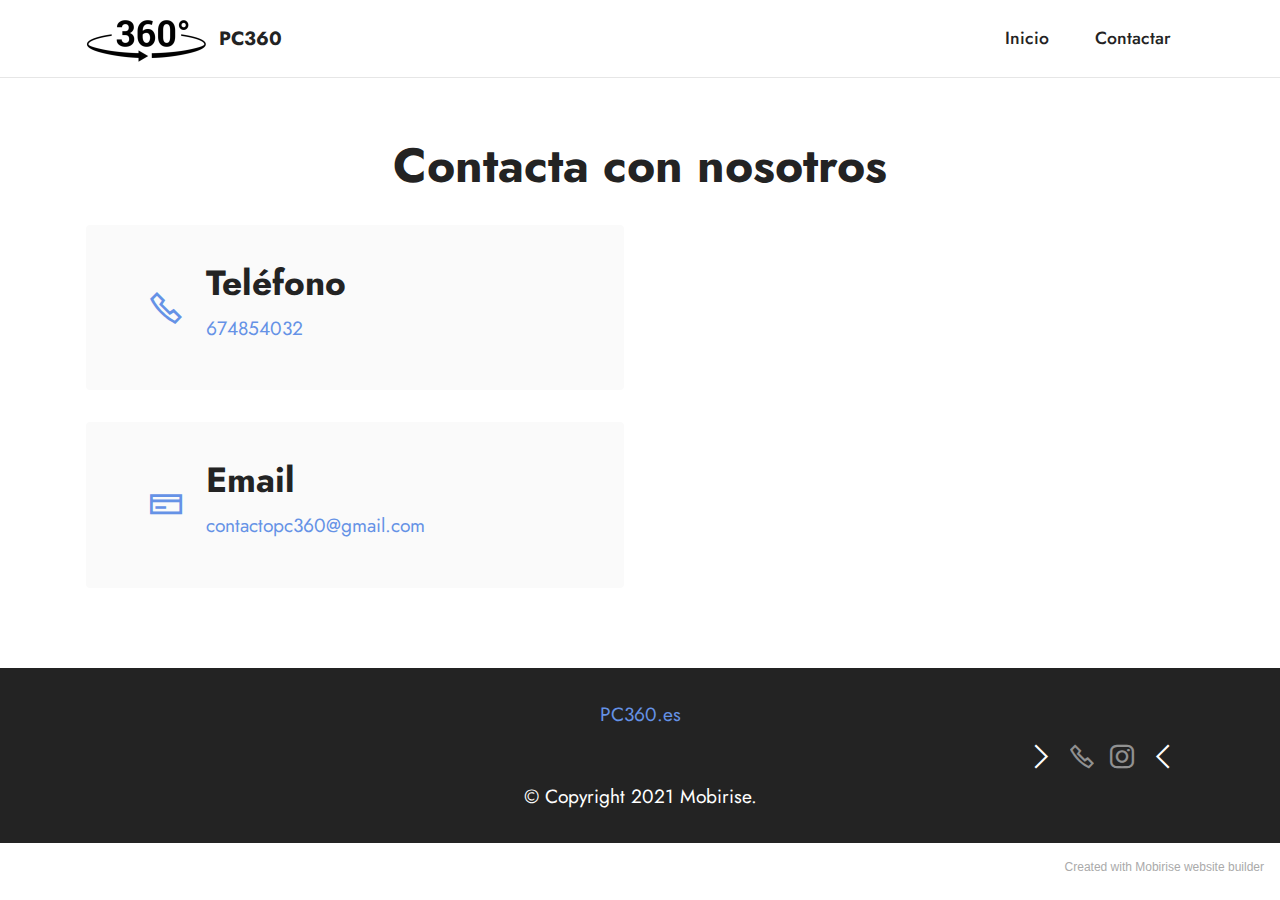
==== contactopc360.html @ 97d0d85e "Add files via upload" ====
<!DOCTYPE html>
<html  >
<head>
  <!-- Site made with Mobirise Website Builder v5.4.1, https://mobirise.com -->
  <meta charset="UTF-8">
  <meta http-equiv="X-UA-Compatible" content="IE=edge">
  <meta name="generator" content="Mobirise v5.4.1, mobirise.com">
  <meta name="viewport" content="width=device-width, initial-scale=1, minimum-scale=1">
  <link rel="shortcut icon" href="assets/images/unnamed-121x61.png" type="image/x-icon">
  <meta name="description" content="">
  
  
  <title>contacto</title>
  <link rel="stylesheet" href="assets/web/assets/mobirise-icons2/mobirise2.css">
  <link rel="stylesheet" href="assets/bootstrap/css/bootstrap.min.css">
  <link rel="stylesheet" href="assets/bootstrap/css/bootstrap-grid.min.css">
  <link rel="stylesheet" href="assets/bootstrap/css/bootstrap-reboot.min.css">
  <link rel="stylesheet" href="assets/dropdown/css/style.css">
  <link rel="stylesheet" href="assets/socicon/css/styles.css">
  <link rel="stylesheet" href="assets/theme/css/style.css">
  <link rel="preload" href="https://fonts.googleapis.com/css?family=Jost:100,200,300,400,500,600,700,800,900,100i,200i,300i,400i,500i,600i,700i,800i,900i&display=swap" as="style" onload="this.onload=null;this.rel='stylesheet'">
  <noscript><link rel="stylesheet" href="https://fonts.googleapis.com/css?family=Jost:100,200,300,400,500,600,700,800,900,100i,200i,300i,400i,500i,600i,700i,800i,900i&display=swap"></noscript>
  <link rel="preload" as="style" href="assets/mobirise/css/mbr-additional.css"><link rel="stylesheet" href="assets/mobirise/css/mbr-additional.css" type="text/css">
  
  
  
  
</head>
<body>
  
  <section data-bs-version="5.1" class="menu cid-s48OLK6784" once="menu" id="menu1-k">
    
    <nav class="navbar navbar-dropdown navbar-fixed-top navbar-expand-lg">
        <div class="container">
            <div class="navbar-brand">
                <span class="navbar-logo">
                    <a href="index.html">
                        <img src="assets/images/unnamed-121x61.png" alt="Mobirise" style="height: 3.8rem;">
                    </a>
                </span>
                <span class="navbar-caption-wrap"><a class="navbar-caption text-black text-primary display-7" href="index.html">PC360</a></span>
            </div>
            <button class="navbar-toggler" type="button" data-toggle="collapse" data-bs-toggle="collapse" data-target="#navbarSupportedContent" data-bs-target="#navbarSupportedContent" aria-controls="navbarNavAltMarkup" aria-expanded="false" aria-label="Toggle navigation">
                <div class="hamburger">
                    <span></span>
                    <span></span>
                    <span></span>
                    <span></span>
                </div>
            </button>
            <div class="collapse navbar-collapse" id="navbarSupportedContent">
                <ul class="navbar-nav nav-dropdown nav-right" data-app-modern-menu="true"><li class="nav-item"><a class="nav-link link text-black text-primary display-4" href="index.html">Inicio</a></li>
                    <li class="nav-item"><a class="nav-link link text-black text-primary display-4" href="page1.html">Contactar</a></li></ul>
                
                
            </div>
        </div>
    </nav>

</section>

<section data-bs-version="5.1" class="contacts3 map1 cid-sFvwTzHaYf" id="contacts3-t">

    
    
    <div class="container">
        <div class="mbr-section-head">
            <h3 class="mbr-section-title mbr-fonts-style align-center mb-0 display-2">
                <strong>Contacta con nosotros</strong></h3>
            <h4 class="mbr-section-subtitle mbr-fonts-style align-center mb-0 mt-2 display-5"></h4>
        </div>
        <div class="row justify-content-center mt-4">
            <div class="card col-12 col-md-6">
                <div class="card-wrapper">
                    <div class="image-wrapper">
                        <span class="mbr-iconfont mobi-mbri-phone mobi-mbri"></span>
                    </div>
                    <div class="text-wrapper">
                        <h6 class="card-title mbr-fonts-style mb-1 display-5"><strong>Teléfono&nbsp;</strong></h6>
                        <p class="mbr-text mbr-fonts-style display-7"><a href="https://wa.me/674854032" class="text-primary">674854032</a><br></p>
                    </div>
                </div>
                <div class="card-wrapper">
                    <div class="image-wrapper">
                        <span class="mbr-iconfont mobi-mbri-credit-card mobi-mbri"></span>
                    </div>
                    <div class="text-wrapper">
                        <h6 class="card-title mbr-fonts-style mb-1 display-5">
                            <strong>Email</strong>
                        </h6>
                        <p class="mbr-text mbr-fonts-style display-7"><a href="mailto:contactopc360@gmail.com" class="text-primary">contactopc360@gmail.com</a></p>
                    </div>
                </div>
            </div>
            <div class="map-wrapper col-12 col-md-6">
                <div class="google-map"><iframe frameborder="0" style="border:0" src="https://www.google.com/maps/embed/v1/place?key=AIzaSyDk89J4FSunMF33ruMVWJaJht_Ro0kvoXs&amp;q=San Lorenzo de El Escorial" allowfullscreen=""></iframe></div>
            </div>
        </div>
    </div>
</section>

<section data-bs-version="5.1" class="footer3 cid-s48P1Icc8J" once="footers" id="footer3-l">

    

    

    <div class="container">
        <div class="media-container-row align-center mbr-white">
            <div class="row row-links">
                <ul class="foot-menu">
                    
                    
                    
                    
                    
                <li class="foot-menu-item mbr-fonts-style display-7"></li><li class="foot-menu-item mbr-fonts-style display-7"><a href="https://pc360.es" class="text-primary">PC360.es</a></li><li class="foot-menu-item mbr-fonts-style display-7"></li></ul>
            </div>
            <div class="row social-row">
                <div class="social-list align-right pb-2">
                    
                    
                    
                    
                    
                    
                <div class="soc-item">
                        
                            <span class="mbr-iconfont mbr-iconfont-social mobi-mbri-arrow-next mobi-mbri"></span>
                        
                    </div><div class="soc-item">
                        <a href="https://api.whatsapp.com/send/?phone=34674854032&text&app_absent=0" target="_blank">
                            <span class="mbr-iconfont mbr-iconfont-social mobi-mbri-phone mobi-mbri"></span>
                        </a>
                    </div><div class="soc-item">
                        <a href="https://instagram.com/pc360.es" target="_blank">
                            <span class="mbr-iconfont mbr-iconfont-social socicon-instagram socicon"></span>
                        </a>
                    </div><div class="soc-item">
                        
                            <span class="mbr-iconfont mbr-iconfont-social mobi-mbri-arrow-prev mobi-mbri"></span>
                        
                    </div></div>
            </div>
            <div class="row row-copirayt">
                <p class="mbr-text mb-0 mbr-fonts-style mbr-white align-center display-7">
                    © Copyright 2021 Mobirise.</p>
            </div>
        </div>
    </div>
</section><section style="background-color: #fff; font-family: -apple-system, BlinkMacSystemFont, 'Segoe UI', 'Roboto', 'Helvetica Neue', Arial, sans-serif; color:#aaa; font-size:12px; padding: 0; align-items: center; display: flex;"><a href="https://mobirise.site/p" style="flex: 1 1; height: 3rem; padding-left: 1rem;"></a><p style="flex: 0 0 auto; margin:0; padding-right:1rem;"><a href="https://mobirise.site/i" style="color:#aaa;">Created with Mobirise</a> website builder</p></section><script src="assets/bootstrap/js/bootstrap.bundle.min.js"></script>  <script src="assets/smoothscroll/smooth-scroll.js"></script>  <script src="assets/ytplayer/index.js"></script>  <script src="assets/dropdown/js/navbar-dropdown.js"></script>  <script src="assets/theme/js/script.js"></script>  
  
  
</body>
</html>
---- assets/web/assets/mobirise-icons2/mobirise2.css ----
@font-face {
  font-family: 'Moririse2';
  font-display: swap;
  src:  url('mobirise2.eot?f2bix4');
  src:  url('mobirise2.eot?f2bix4#iefix') format('embedded-opentype'),
    url('mobirise2.ttf?f2bix4') format('truetype'),
    url('mobirise2.woff?f2bix4') format('woff'),
    url('mobirise2.svg?f2bix4#mobirise2') format('svg');
  font-weight: normal;
  font-style: normal;
}

[class^="mobi-"], [class*=" mobi-"] {
  /* use !important to prevent issues with browser extensions that change fonts */
  font-family: 'Moririse2' !important;
  speak: none;
  font-style: normal;
  font-weight: normal;
  font-variant: normal;
  text-transform: none;
  line-height: 1;

  /* Better Font Rendering =========== */
  -webkit-font-smoothing: antialiased;
  -moz-osx-font-smoothing: grayscale;
}

.mobi-mbri-add-submenu:before {
  content: "\e900";
}
.mobi-mbri-alert:before {
  content: "\e901";
}
.mobi-mbri-align-center:before {
  content: "\e902";
}
.mobi-mbri-align-justify:before {
  content: "\e903";
}
.mobi-mbri-align-left:before {
  content: "\e904";
}
.mobi-mbri-align-right:before {
  content: "\e905";
}
.mobi-mbri-android:before {
  content: "\e906";
}
.mobi-mbri-apple:before {
  content: "\e907";
}
.mobi-mbri-arrow-down:before {
  content: "\e908";
}
.mobi-mbri-arrow-next:before {
  content: "\e909";
}
.mobi-mbri-arrow-prev:before {
  content: "\e90a";
}
.mobi-mbri-arrow-up:before {
  content: "\e90b";
}
.mobi-mbri-bold:before {
  content: "\e90c";
}
.mobi-mbri-bookmark:before {
  content: "\e90d";
}
.mobi-mbri-bootstrap:before {
  content: "\e90e";
}
.mobi-mbri-briefcase:before {
  content: "\e90f";
}
.mobi-mbri-browse:before {
  content: "\e910";
}
.mobi-mbri-bulleted-list:before {
  content: "\e911";
}
.mobi-mbri-calendar:before {
  content: "\e912";
}
.mobi-mbri-camera:before {
  content: "\e913";
}
.mobi-mbri-cart-add:before {
  content: "\e914";
}
.mobi-mbri-cart-full:before {
  content: "\e915";
}
.mobi-mbri-cash:before {
  content: "\e916";
}
.mobi-mbri-change-style:before {
  content: "\e917";
}
.mobi-mbri-chat:before {
  content: "\e918";
}
.mobi-mbri-clock:before {
  content: "\e919";
}
.mobi-mbri-close:before {
  content: "\e91a";
}
.mobi-mbri-cloud:before {
  content: "\e91b";
}
.mobi-mbri-code:before {
  content: "\e91c";
}
.mobi-mbri-contact-form:before {
  content: "\e91d";
}
.mobi-mbri-credit-card:before {
  content: "\e91e";
}
.mobi-mbri-cursor-click:before {
  content: "\e91f";
}
.mobi-mbri-cust-feedback:before {
  content: "\e920";
}
.mobi-mbri-database:before {
  content: "\e921";
}
.mobi-mbri-delivery:before {
  content: "\e922";
}
.mobi-mbri-desktop:before {
  content: "\e923";
}
.mobi-mbri-devices:before {
  content: "\e924";
}
.mobi-mbri-down:before {
  content: "\e925";
}
.mobi-mbri-download-2:before {
  content: "\e926";
}
.mobi-mbri-download:before {
  content: "\e927";
}
.mobi-mbri-drag-n-drop-2:before {
  content: "\e928";
}
.mobi-mbri-drag-n-drop:before {
  content: "\e929";
}
.mobi-mbri-edit-2:before {
  content: "\e92a";
}
.mobi-mbri-edit:before {
  content: "\e92b";
}
.mobi-mbri-error:before {
  content: "\e92c";
}
.mobi-mbri-extension:before {
  content: "\e92d";
}
.mobi-mbri-features:before {
  content: "\e92e";
}
.mobi-mbri-file:before {
  content: "\e92f";
}
.mobi-mbri-flag:before {
  content: "\e930";
}
.mobi-mbri-folder:before {
  content: "\e931";
}
.mobi-mbri-gift:before {
  content: "\e932";
}
.mobi-mbri-github:before {
  content: "\e933";
}
.mobi-mbri-globe-2:before {
  content: "\e934";
}
.mobi-mbri-globe:before {
  content: "\e935";
}
.mobi-mbri-growing-chart:before {
  content: "\e936";
}
.mobi-mbri-hearth:before {
  content: "\e937";
}
.mobi-mbri-help:before {
  content: "\e938";
}
.mobi-mbri-home:before {
  content: "\e939";
}
.mobi-mbri-hot-cup:before {
  content: "\e93a";
}
.mobi-mbri-idea:before {
  content: "\e93b";
}
.mobi-mbri-image-gallery:before {
  content: "\e93c";
}
.mobi-mbri-image-slider:before {
  content: "\e93d";
}
.mobi-mbri-info:before {
  content: "\e93e";
}
.mobi-mbri-italic:before {
  content: "\e93f";
}
.mobi-mbri-key:before {
  content: "\e940";
}
.mobi-mbri-laptop:before {
  content: "\e941";
}
.mobi-mbri-layers:before {
  content: "\e942";
}
.mobi-mbri-left-right:before {
  content: "\e943";
}
.mobi-mbri-left:before {
  content: "\e944";
}
.mobi-mbri-letter:before {
  content: "\e945";
}
.mobi-mbri-like:before {
  content: "\e946";
}
.mobi-mbri-link:before {
  content: "\e947";
}
.mobi-mbri-lock:before {
  content: "\e948";
}
.mobi-mbri-login:before {
  content: "\e949";
}
.mobi-mbri-logout:before {
  content: "\e94a";
}
.mobi-mbri-magic-stick:before {
  content: "\e94b";
}
.mobi-mbri-map-pin:before {
  content: "\e94c";
}
.mobi-mbri-menu:before {
  content: "\e94d";
}
.mobi-mbri-mobile-2:before {
  content: "\e94e";
}
.mobi-mbri-mobile-horizontal:before {
  content: "\e94f";
}
.mobi-mbri-mobile:before {
  content: "\e950";
}
.mobi-mbri-mobirise:before {
  content: "\e951";
}
.mobi-mbri-more-horizontal:before {
  content: "\e952";
}
.mobi-mbri-more-vertical:before {
  content: "\e953";
}
.mobi-mbri-music:before {
  content: "\e954";
}
.mobi-mbri-new-file:before {
  content: "\e955";
}
.mobi-mbri-numbered-list:before {
  content: "\e956";
}
.mobi-mbri-opened-folder:before {
  content: "\e957";
}
.mobi-mbri-pages:before {
  content: "\e958";
}
.mobi-mbri-paper-plane:before {
  content: "\e959";
}
.mobi-mbri-paperclip:before {
  content: "\e95a";
}
.mobi-mbri-phone:before {
  content: "\e95b";
}
.mobi-mbri-photo:before {
  content: "\e95c";
}
.mobi-mbri-photos:before {
  content: "\e95d";
}
.mobi-mbri-pin:before {
  content: "\e95e";
}
.mobi-mbri-play:before {
  content: "\e95f";
}
.mobi-mbri-plus:before {
  content: "\e960";
}
.mobi-mbri-preview:before {
  content: "\e961";
}
.mobi-mbri-print:before {
  content: "\e962";
}
.mobi-mbri-protect:before {
  content: "\e963";
}
.mobi-mbri-question:before {
  content: "\e964";
}
.mobi-mbri-quote-left:before {
  content: "\e965";
}
.mobi-mbri-quote-right:before {
  content: "\e966";
}
.mobi-mbri-redo:before {
  content: "\e967";
}
.mobi-mbri-refresh:before {
  content: "\e968";
}
.mobi-mbri-responsive-2:before {
  content: "\e969";
}
.mobi-mbri-responsive:before {
  content: "\e96a";
}
.mobi-mbri-right:before {
  content: "\e96b";
}
.mobi-mbri-rocket:before {
  content: "\e96c";
}
.mobi-mbri-sad-face:before {
  content: "\e96d";
}
.mobi-mbri-sale:before {
  content: "\e96e";
}
.mobi-mbri-save:before {
  content: "\e96f";
}
.mobi-mbri-search:before {
  content: "\e970";
}
.mobi-mbri-setting-2:before {
  content: "\e971";
}
.mobi-mbri-setting-3:before {
  content: "\e972";
}
.mobi-mbri-setting:before {
  content: "\e973";
}
.mobi-mbri-share:before {
  content: "\e974";
}
.mobi-mbri-shopping-bag:before {
  content: "\e975";
}
.mobi-mbri-shopping-basket:before {
  content: "\e976";
}
.mobi-mbri-shopping-cart:before {
  content: "\e977";
}
.mobi-mbri-sites:before {
  content: "\e978";
}
.mobi-mbri-smile-face:before {
  content: "\e979";
}
.mobi-mbri-speed:before {
  content: "\e97a";
}
.mobi-mbri-star:before {
  content: "\e97b";
}
.mobi-mbri-success:before {
  content: "\e97c";
}
.mobi-mbri-sun:before {
  content: "\e97d";
}
.mobi-mbri-sun2:before {
  content: "\e97e";
}
.mobi-mbri-tablet-vertical:before {
  content: "\e97f";
}
.mobi-mbri-tablet:before {
  content: "\e980";
}
.mobi-mbri-target:before {
  content: "\e981";
}
.mobi-mbri-timer:before {
  content: "\e982";
}
.mobi-mbri-to-ftp:before {
  content: "\e983";
}
.mobi-mbri-to-local-drive:before {
  content: "\e984";
}
.mobi-mbri-touch-swipe:before {
  content: "\e985";
}
.mobi-mbri-touch:before {
  content: "\e986";
}
.mobi-mbri-trash:before {
  content: "\e987";
}
.mobi-mbri-underline:before {
  content: "\e988";
}
.mobi-mbri-undo:before {
  content: "\e989";
}
.mobi-mbri-unlink:before {
  content: "\e98a";
}
.mobi-mbri-unlock:before {
  content: "\e98b";
}
.mobi-mbri-up-down:before {
  content: "\e98c";
}
.mobi-mbri-up:before {
  content: "\e98d";
}
.mobi-mbri-update:before {
  content: "\e98e";
}
.mobi-mbri-upload-2:before {
  content: "\e98f";
}
.mobi-mbri-upload:before {
  content: "\e990";
}
.mobi-mbri-user-2:before {
  content: "\e991";
}
.mobi-mbri-user:before {
  content: "\e992";
}
.mobi-mbri-users:before {
  content: "\e993";
}
.mobi-mbri-video-play:before {
  content: "\e994";
}
.mobi-mbri-video:before {
  content: "\e995";
}
.mobi-mbri-watch:before {
  content: "\e996";
}
.mobi-mbri-website-theme-2:before {
  content: "\e997";
}
.mobi-mbri-website-theme:before {
  content: "\e998";
}
.mobi-mbri-wifi:before {
  content: "\e999";
}
.mobi-mbri-windows:before {
  content: "\e99a";
}
.mobi-mbri-zoom-in:before {
  content: "\e99b";
}
.mobi-mbri-zoom-out:before {
  content: "\e99c";
}
---- assets/dropdown/css/style.css ----
.navbar-dropdown {
  left: 0;
  padding: 0;
  position: absolute;
  right: 0;
  top: 0;
  transition: all 0.45s ease;
  z-index: 1030;
  background: #282828; }
  .navbar-dropdown .navbar-logo {
    margin-right: 0.8rem;
    transition: margin 0.3s ease-in-out;
    vertical-align: middle; }
    .navbar-dropdown .navbar-logo img {
      height: 3.125rem;
      transition: all 0.3s ease-in-out; }
    .navbar-dropdown .navbar-logo.mbr-iconfont {
      font-size: 3.125rem;
      line-height: 3.125rem; }
  .navbar-dropdown .navbar-caption {
    font-weight: 700;
    white-space: normal;
    vertical-align: -4px;
    line-height: 3.125rem !important; }
    .navbar-dropdown .navbar-caption, .navbar-dropdown .navbar-caption:hover {
      color: inherit;
      text-decoration: none; }
  .navbar-dropdown .mbr-iconfont + .navbar-caption {
    vertical-align: -1px; }
  .navbar-dropdown.navbar-fixed-top {
    position: fixed; }
  .navbar-dropdown .navbar-brand span {
    vertical-align: -4px; }
  .navbar-dropdown.bg-color.transparent {
    background: none; }
  .navbar-dropdown.navbar-short .navbar-brand {
    padding: 0.625rem 0; }
    .navbar-dropdown.navbar-short .navbar-brand span {
      vertical-align: -1px; }
  .navbar-dropdown.navbar-short .navbar-caption {
    line-height: 2.375rem !important;
    vertical-align: -2px; }
  .navbar-dropdown.navbar-short .navbar-logo {
    margin-right: 0.5rem; }
    .navbar-dropdown.navbar-short .navbar-logo img {
      height: 2.375rem; }
    .navbar-dropdown.navbar-short .navbar-logo.mbr-iconfont {
      font-size: 2.375rem;
      line-height: 2.375rem; }
  .navbar-dropdown.navbar-short .mbr-table-cell {
    height: 3.625rem; }
  .navbar-dropdown .navbar-close {
    left: 0.6875rem;
    position: fixed;
    top: 0.75rem;
    z-index: 1000; }
  .navbar-dropdown .hamburger-icon {
    content: "";
    display: inline-block;
    vertical-align: middle;
    width: 16px;
    -webkit-box-shadow: 0 -6px 0 1px #282828,0 0 0 1px #282828,0 6px 0 1px #282828;
    -moz-box-shadow: 0 -6px 0 1px #282828,0 0 0 1px #282828,0 6px 0 1px #282828;
    box-shadow: 0 -6px 0 1px #282828,0 0 0 1px #282828,0 6px 0 1px #282828; }

.dropdown-menu .dropdown-toggle[data-toggle="dropdown-submenu"]::after {
  border-bottom: 0.35em solid transparent;
  border-left: 0.35em solid;
  border-right: 0;
  border-top: 0.35em solid transparent;
  margin-left: 0.3rem; }

.dropdown-menu .dropdown-item:focus {
  outline: 0; }

.nav-dropdown {
  font-size: 0.75rem;
  font-weight: 500;
  height: auto !important; }
  .nav-dropdown .nav-btn {
    padding-left: 1rem; }
  .nav-dropdown .link {
    margin: .667em 1.667em;
    font-weight: 500;
    padding: 0;
    transition: color .2s ease-in-out; }
    .nav-dropdown .link.dropdown-toggle {
      margin-right: 2.583em; }
      .nav-dropdown .link.dropdown-toggle::after {
        margin-left: .25rem;
        border-top: 0.35em solid;
        border-right: 0.35em solid transparent;
        border-left: 0.35em solid transparent;
        border-bottom: 0; }
      .nav-dropdown .link.dropdown-toggle[aria-expanded="true"] {
        margin: 0;
        padding: 0.667em 3.263em  0.667em 1.667em; }
  .nav-dropdown .link::after,
  .nav-dropdown .dropdown-item::after {
    color: inherit; }
  .nav-dropdown .btn {
    font-size: 0.75rem;
    font-weight: 700;
    letter-spacing: 0;
    margin-bottom: 0;
    padding-left: 1.25rem;
    padding-right: 1.25rem; }
  .nav-dropdown .dropdown-menu {
    border-radius: 0;
    border: 0;
    left: 0;
    margin: 0;
    padding-bottom: 1.25rem;
    padding-top: 1.25rem;
    position: relative; }
  .nav-dropdown .dropdown-submenu {
    margin-left: 0.125rem;
    top: 0; }
  .nav-dropdown .dropdown-item {
    font-weight: 500;
    line-height: 2;
    padding: 0.3846em 4.615em 0.3846em 1.5385em;
    position: relative;
    transition: color .2s ease-in-out, background-color .2s ease-in-out; }
    .nav-dropdown .dropdown-item::after {
      margin-top: -0.3077em;
      position: absolute;
      right: 1.1538em;
      top: 50%; }
    .nav-dropdown .dropdown-item:focus, .nav-dropdown .dropdown-item:hover {
      background: none; }

@media (max-width: 767px) {
  .nav-dropdown.navbar-toggleable-sm {
    bottom: 0;
    display: none;
    left: 0;
    overflow-x: hidden;
    position: fixed;
    top: 0;
    transform: translateX(-100%);
    -ms-transform: translateX(-100%);
    -webkit-transform: translateX(-100%);
    width: 18.75rem;
    z-index: 999; } }
.nav-dropdown.navbar-toggleable-xl {
  bottom: 0;
  display: none;
  left: 0;
  overflow-x: hidden;
  position: fixed;
  top: 0;
  transform: translateX(-100%);
  -ms-transform: translateX(-100%);
  -webkit-transform: translateX(-100%);
  width: 18.75rem;
  z-index: 999; }

.nav-dropdown-sm {
  display: block !important;
  overflow-x: hidden;
  overflow: auto;
  padding-top: 3.875rem; }
  .nav-dropdown-sm::after {
    content: "";
    display: block;
    height: 3rem;
    width: 100%; }
  .nav-dropdown-sm.collapse.in ~ .navbar-close {
    display: block !important; }
  .nav-dropdown-sm.collapsing, .nav-dropdown-sm.collapse.in {
    transform: translateX(0);
    -ms-transform: translateX(0);
    -webkit-transform: translateX(0);
    transition: all 0.25s ease-out;
    -webkit-transition: all 0.25s ease-out;
    background: #282828; }
  .nav-dropdown-sm.collapsing[aria-expanded="false"] {
    transform: translateX(-100%);
    -ms-transform: translateX(-100%);
    -webkit-transform: translateX(-100%); }
  .nav-dropdown-sm .nav-item {
    display: block;
    margin-left: 0 !important;
    padding-left: 0; }
  .nav-dropdown-sm .link,
  .nav-dropdown-sm .dropdown-item {
    border-top: 1px dotted rgba(255, 255, 255, 0.1);
    font-size: 0.8125rem;
    line-height: 1.6;
    margin: 0 !important;
    padding: 0.875rem 2.4rem 0.875rem 1.5625rem !important;
    position: relative;
    white-space: normal; }
    .nav-dropdown-sm .link:focus, .nav-dropdown-sm .link:hover,
    .nav-dropdown-sm .dropdown-item:focus,
    .nav-dropdown-sm .dropdown-item:hover {
      background: rgba(0, 0, 0, 0.2) !important;
      color: #c0a375; }
  .nav-dropdown-sm .nav-btn {
    position: relative;
    padding: 1.5625rem 1.5625rem 0 1.5625rem; }
    .nav-dropdown-sm .nav-btn::before {
      border-top: 1px dotted rgba(255, 255, 255, 0.1);
      content: "";
      left: 0;
      position: absolute;
      top: 0;
      width: 100%; }
    .nav-dropdown-sm .nav-btn + .nav-btn {
      padding-top: 0.625rem; }
      .nav-dropdown-sm .nav-btn + .nav-btn::before {
        display: none; }
  .nav-dropdown-sm .btn {
    padding: 0.625rem 0; }
  .nav-dropdown-sm .dropdown-toggle[data-toggle="dropdown-submenu"]::after {
    margin-left: .25rem;
    border-top: 0.35em solid;
    border-right: 0.35em solid transparent;
    border-left: 0.35em solid transparent;
    border-bottom: 0; }
  .nav-dropdown-sm .dropdown-toggle[data-toggle="dropdown-submenu"][aria-expanded="true"]::after {
    border-top: 0;
    border-right: 0.35em solid transparent;
    border-left: 0.35em solid transparent;
    border-bottom: 0.35em solid; }
  .nav-dropdown-sm .dropdown-menu {
    margin: 0;
    padding: 0;
    position: relative;
    top: 0;
    left: 0;
    width: 100%;
    border: 0;
    float: none;
    border-radius: 0;
    background: none; }
  .nav-dropdown-sm .dropdown-submenu {
    left: 100%;
    margin-left: 0.125rem;
    margin-top: -1.25rem;
    top: 0; }

.navbar-toggleable-sm .nav-dropdown .dropdown-menu {
  position: absolute; }

.navbar-toggleable-sm .nav-dropdown .dropdown-submenu {
  left: 100%;
  margin-left: 0.125rem;
  margin-top: -1.25rem;
  top: 0; }

.navbar-toggleable-sm.opened .nav-dropdown .dropdown-menu {
  position: relative; }

.navbar-toggleable-sm.opened .nav-dropdown .dropdown-submenu {
  left: 0;
  margin-left: 00rem;
  margin-top: 0rem;
  top: 0; }

.is-builder .nav-dropdown.collapsing {
  transition: none !important; }
---- assets/socicon/css/styles.css ----
@charset "UTF-8";

@font-face {
  font-family: 'Socicon';
  src:  url('../fonts/socicon.eot');
  src:  url('../fonts/socicon.eot?#iefix') format('embedded-opentype'),
    url('../fonts/socicon.woff2') format('woff2'),
    url('../fonts/socicon.ttf') format('truetype'),
    url('../fonts/socicon.woff') format('woff'),
    url('../fonts/socicon.svg#socicon') format('svg');
  font-weight: normal;
  font-style: normal;
  font-display: swap;
}

[data-icon]:before {
  font-family: "socicon" !important;
  content: attr(data-icon);
  font-style: normal !important;
  font-weight: normal !important;
  font-variant: normal !important;
  text-transform: none !important;
  speak: none;
  line-height: 1;
  -webkit-font-smoothing: antialiased;
  -moz-osx-font-smoothing: grayscale;
}

[class^="socicon-"], [class*=" socicon-"] {
  /* use !important to prevent issues with browser extensions that change fonts */
  font-family: 'Socicon' !important;
  speak: none;
  font-style: normal;
  font-weight: normal;
  font-variant: normal;
  text-transform: none;
  line-height: 1;

  /* Better Font Rendering =========== */
  -webkit-font-smoothing: antialiased;
  -moz-osx-font-smoothing: grayscale;
}

.socicon-eitaa:before {
  content: "\e97c";
}
.socicon-soroush:before {
  content: "\e97d";
}
.socicon-bale:before {
  content: "\e97e";
}
.socicon-zazzle:before {
  content: "\e97b";
}
.socicon-society6:before {
  content: "\e97a";
}
.socicon-redbubble:before {
  content: "\e979";
}
.socicon-avvo:before {
  content: "\e978";
}
.socicon-stitcher:before {
  content: "\e977";
}
.socicon-googlehangouts:before {
  content: "\e974";
}
.socicon-dlive:before {
  content: "\e975";
}
.socicon-vsco:before {
  content: "\e976";
}
.socicon-flipboard:before {
  content: "\e973";
}
.socicon-ubuntu:before {
  content: "\e958";
}
.socicon-artstation:before {
  content: "\e959";
}
.socicon-invision:before {
  content: "\e95a";
}
.socicon-torial:before {
  content: "\e95b";
}
.socicon-collectorz:before {
  content: "\e95c";
}
.socicon-seenthis:before {
  content: "\e95d";
}
.socicon-googleplaymusic:before {
  content: "\e95e";
}
.socicon-debian:before {
  content: "\e95f";
}
.socicon-filmfreeway:before {
  content: "\e960";
}
.socicon-gnome:before {
  content: "\e961";
}
.socicon-itchio:before {
  content: "\e962";
}
.socicon-jamendo:before {
  content: "\e963";
}
.socicon-mix:before {
  content: "\e964";
}
.socicon-sharepoint:before {
  content: "\e965";
}
.socicon-tinder:before {
  content: "\e966";
}
.socicon-windguru:before {
  content: "\e967";
}
.socicon-cdbaby:before {
  content: "\e968";
}
.socicon-elementaryos:before {
  content: "\e969";
}
.socicon-stage32:before {
  content: "\e96a";
}
.socicon-tiktok:before {
  content: "\e96b";
}
.socicon-gitter:before {
  content: "\e96c";
}
.socicon-letterboxd:before {
  content: "\e96d";
}
.socicon-threema:before {
  content: "\e96e";
}
.socicon-splice:before {
  content: "\e96f";
}
.socicon-metapop:before {
  content: "\e970";
}
.socicon-naver:before {
  content: "\e971";
}
.socicon-remote:before {
  content: "\e972";
}
.socicon-internet:before {
  content: "\e957";
}
.socicon-moddb:before {
  content: "\e94b";
}
.socicon-indiedb:before {
  content: "\e94c";
}
.socicon-traxsource:before {
  content: "\e94d";
}
.socicon-gamefor:before {
  content: "\e94e";
}
.socicon-pixiv:before {
  content: "\e94f";
}
.socicon-myanimelist:before {
  content: "\e950";
}
.socicon-blackberry:before {
  content: "\e951";
}
.socicon-wickr:before {
  content: "\e952";
}
.socicon-spip:before {
  content: "\e953";
}
.socicon-napster:before {
  content: "\e954";
}
.socicon-beatport:before {
  content: "\e955";
}
.socicon-hackerone:before {
  content: "\e956";
}
.socicon-hackernews:before {
  content: "\e946";
}
.socicon-smashwords:before {
  content: "\e947";
}
.socicon-kobo:before {
  content: "\e948";
}
.socicon-bookbub:before {
  content: "\e949";
}
.socicon-mailru:before {
  content: "\e94a";
}
.socicon-gitlab:before {
  content: "\e945";
}
.socicon-instructables:before {
  content: "\e944";
}
.socicon-portfolio:before {
  content: "\e943";
}
.socicon-codered:before {
  content: "\e940";
}
.socicon-origin:before {
  content: "\e941";
}
.socicon-nextdoor:before {
  content: "\e942";
}
.socicon-udemy:before {
  content: "\e93f";
}
.socicon-livemaster:before {
  content: "\e93e";
}
.socicon-crunchbase:before {
  content: "\e93b";
}
.socicon-homefy:before {
  content: "\e93c";
}
.socicon-calendly:before {
  content: "\e93d";
}
.socicon-realtor:before {
  content: "\e90f";
}
.socicon-tidal:before {
  content: "\e910";
}
.socicon-qobuz:before {
  content: "\e911";
}
.socicon-natgeo:before {
  content: "\e912";
}
.socicon-mastodon:before {
  content: "\e913";
}
.socicon-unsplash:before {
  content: "\e914";
}
.socicon-homeadvisor:before {
  content: "\e915";
}
.socicon-angieslist:before {
  content: "\e916";
}
.socicon-codepen:before {
  content: "\e917";
}
.socicon-slack:before {
  content: "\e918";
}
.socicon-openaigym:before {
  content: "\e919";
}
.socicon-logmein:before {
  content: "\e91a";
}
.socicon-fiverr:before {
  content: "\e91b";
}
.socicon-gotomeeting:before {
  content: "\e91c";
}
.socicon-aliexpress:before {
  content: "\e91d";
}
.socicon-guru:before {
  content: "\e91e";
}
.socicon-appstore:before {
  content: "\e91f";
}
.socicon-homes:before {
  content: "\e920";
}
.socicon-zoom:before {
  content: "\e921";
}
.socicon-alibaba:before {
  content: "\e922";
}
.socicon-craigslist:before {
  content: "\e923";
}
.socicon-wix:before {
  content: "\e924";
}
.socicon-redfin:before {
  content: "\e925";
}
.socicon-googlecalendar:before {
  content: "\e926";
}
.socicon-shopify:before {
  content: "\e927";
}
.socicon-freelancer:before {
  content: "\e928";
}
.socicon-seedrs:before {
  content: "\e929";
}
.socicon-bing:before {
  content: "\e92a";
}
.socicon-doodle:before {
  content: "\e92b";
}
.socicon-bonanza:before {
  content: "\e92c";
}
.socicon-squarespace:before {
  content: "\e92d";
}
.socicon-toptal:before {
  content: "\e92e";
}
.socicon-gust:before {
  content: "\e92f";
}
.socicon-ask:before {
  content: "\e930";
}
.socicon-trulia:before {
  content: "\e931";
}
.socicon-loomly:before {
  content: "\e932";
}
.socicon-ghost:before {
  content: "\e933";
}
.socicon-upwork:before {
  content: "\e934";
}
.socicon-fundable:before {
  content: "\e935";
}
.socicon-booking:before {
  content: "\e936";
}
.socicon-googlemaps:before {
  content: "\e937";
}
.socicon-zillow:before {
  content: "\e938";
}
.socicon-niconico:before {
  content: "\e939";
}
.socicon-toneden:before {
  content: "\e93a";
}
.socicon-augment:before {
  content: "\e908";
}
.socicon-bitbucket:before {
  content: "\e909";
}
.socicon-fyuse:before {
  content: "\e90a";
}
.socicon-yt-gaming:before {
  content: "\e90b";
}
.socicon-sketchfab:before {
  content: "\e90c";
}
.socicon-mobcrush:before {
  content: "\e90d";
}
.socicon-microsoft:before {
  content: "\e90e";
}
.socicon-pandora:before {
  content: "\e907";
}
.socicon-messenger:before {
  content: "\e906";
}
.socicon-gamewisp:before {
  content: "\e905";
}
.socicon-bloglovin:before {
  content: "\e904";
}
.socicon-tunein:before {
  content: "\e903";
}
.socicon-gamejolt:before {
  content: "\e901";
}
.socicon-trello:before {
  content: "\e902";
}
.socicon-spreadshirt:before {
  content: "\e900";
}
.socicon-500px:before {
  content: "\e000";
}
.socicon-8tracks:before {
  content: "\e001";
}
.socicon-airbnb:before {
  content: "\e002";
}
.socicon-alliance:before {
  content: "\e003";
}
.socicon-amazon:before {
  content: "\e004";
}
.socicon-amplement:before {
  content: "\e005";
}
.socicon-android:before {
  content: "\e006";
}
.socicon-angellist:before {
  content: "\e007";
}
.socicon-apple:before {
  content: "\e008";
}
.socicon-appnet:before {
  content: "\e009";
}
.socicon-baidu:before {
  content: "\e00a";
}
.socicon-bandcamp:before {
  content: "\e00b";
}
.socicon-battlenet:before {
  content: "\e00c";
}
.socicon-mixer:before {
  content: "\e00d";
}
.socicon-bebee:before {
  content: "\e00e";
}
.socicon-bebo:before {
  content: "\e00f";
}
.socicon-behance:before {
  content: "\e010";
}
.socicon-blizzard:before {
  content: "\e011";
}
.socicon-blogger:before {
  content: "\e012";
}
.socicon-buffer:before {
  content: "\e013";
}
.socicon-chrome:before {
  content: "\e014";
}
.socicon-coderwall:before {
  content: "\e015";
}
.socicon-curse:before {
  content: "\e016";
}
.socicon-dailymotion:before {
  content: "\e017";
}
.socicon-deezer:before {
  content: "\e018";
}
.socicon-delicious:before {
  content: "\e019";
}
.socicon-deviantart:before {
  content: "\e01a";
}
.socicon-diablo:before {
  content: "\e01b";
}
.socicon-digg:before {
  content: "\e01c";
}
.socicon-discord:before {
  content: "\e01d";
}
.socicon-disqus:before {
  content: "\e01e";
}
.socicon-douban:before {
  content: "\e01f";
}
.socicon-draugiem:before {
  content: "\e020";
}
.socicon-dribbble:before {
  content: "\e021";
}
.socicon-drupal:before {
  content: "\e022";
}
.socicon-ebay:before {
  content: "\e023";
}
.socicon-ello:before {
  content: "\e024";
}
.socicon-endomodo:before {
  content: "\e025";
}
.socicon-envato:before {
  content: "\e026";
}
.socicon-etsy:before {
  content: "\e027";
}
.socicon-facebook:before {
  content: "\e028";
}
.socicon-feedburner:before {
  content: "\e029";
}
.socicon-filmweb:before {
  content: "\e02a";
}
.socicon-firefox:before {
  content: "\e02b";
}
.socicon-flattr:before {
  content: "\e02c";
}
.socicon-flickr:before {
  content: "\e02d";
}
.socicon-formulr:before {
  content: "\e02e";
}
.socicon-forrst:before {
  content: "\e02f";
}
.socicon-foursquare:before {
  content: "\e030";
}
.socicon-friendfeed:before {
  content: "\e031";
}
.socicon-github:before {
  content: "\e032";
}
.socicon-goodreads:before {
  content: "\e033";
}
.socicon-google:before {
  content: "\e034";
}
.socicon-googlescholar:before {
  content: "\e035";
}
.socicon-googlegroups:before {
  content: "\e036";
}
.socicon-googlephotos:before {
  content: "\e037";
}
.socicon-googleplus:before {
  content: "\e038";
}
.socicon-grooveshark:before {
  content: "\e039";
}
.socicon-hackerrank:before {
  content: "\e03a";
}
.socicon-hearthstone:before {
  content: "\e03b";
}
.socicon-hellocoton:before {
  content: "\e03c";
}
.socicon-heroes:before {
  content: "\e03d";
}
.socicon-smashcast:before {
  content: "\e03e";
}
.socicon-horde:before {
  content: "\e03f";
}
.socicon-houzz:before {
  content: "\e040";
}
.socicon-icq:before {
  content: "\e041";
}
.socicon-identica:before {
  content: "\e042";
}
.socicon-imdb:before {
  content: "\e043";
}
.socicon-instagram:before {
  content: "\e044";
}
.socicon-issuu:before {
  content: "\e045";
}
.socicon-istock:before {
  content: "\e046";
}
.socicon-itunes:before {
  content: "\e047";
}
.socicon-keybase:before {
  content: "\e048";
}
.socicon-lanyrd:before {
  content: "\e049";
}
.socicon-lastfm:before {
  content: "\e04a";
}
.socicon-line:before {
  content: "\e04b";
}
.socicon-linkedin:before {
  content: "\e04c";
}
.socicon-livejournal:before {
  content: "\e04d";
}
.socicon-lyft:before {
  content: "\e04e";
}
.socicon-macos:before {
  content: "\e04f";
}
.socicon-mail:before {
  content: "\e050";
}
.socicon-medium:before {
  content: "\e051";
}
.socicon-meetup:before {
  content: "\e052";
}
.socicon-mixcloud:before {
  content: "\e053";
}
.socicon-modelmayhem:before {
  content: "\e054";
}
.socicon-mumble:before {
  content: "\e055";
}
.socicon-myspace:before {
  content: "\e056";
}
.socicon-newsvine:before {
  content: "\e057";
}
.socicon-nintendo:before {
  content: "\e058";
}
.socicon-npm:before {
  content: "\e059";
}
.socicon-odnoklassniki:before {
  content: "\e05a";
}
.socicon-openid:before {
  content: "\e05b";
}
.socicon-opera:before {
  content: "\e05c";
}
.socicon-outlook:before {
  content: "\e05d";
}
.socicon-overwatch:before {
  content: "\e05e";
}
.socicon-patreon:before {
  content: "\e05f";
}
.socicon-paypal:before {
  content: "\e060";
}
.socicon-periscope:before {
  content: "\e061";
}
.socicon-persona:before {
  content: "\e062";
}
.socicon-pinterest:before {
  content: "\e063";
}
.socicon-play:before {
  content: "\e064";
}
.socicon-player:before {
  content: "\e065";
}
.socicon-playstation:before {
  content: "\e066";
}
.socicon-pocket:before {
  content: "\e067";
}
.socicon-qq:before {
  content: "\e068";
}
.socicon-quora:before {
  content: "\e069";
}
.socicon-raidcall:before {
  content: "\e06a";
}
.socicon-ravelry:before {
  content: "\e06b";
}
.socicon-reddit:before {
  content: "\e06c";
}
.socicon-renren:before {
  content: "\e06d";
}
.socicon-researchgate:before {
  content: "\e06e";
}
.socicon-residentadvisor:before {
  content: "\e06f";
}
.socicon-reverbnation:before {
  content: "\e070";
}
.socicon-rss:before {
  content: "\e071";
}
.socicon-sharethis:before {
  content: "\e072";
}
.socicon-skype:before {
  content: "\e073";
}
.socicon-slideshare:before {
  content: "\e074";
}
.socicon-smugmug:before {
  content: "\e075";
}
.socicon-snapchat:before {
  content: "\e076";
}
.socicon-songkick:before {
  content: "\e077";
}
.socicon-soundcloud:before {
  content: "\e078";
}
.socicon-spotify:before {
  content: "\e079";
}
.socicon-stackexchange:before {
  content: "\e07a";
}
.socicon-stackoverflow:before {
  content: "\e07b";
}
.socicon-starcraft:before {
  content: "\e07c";
}
.socicon-stayfriends:before {
  content: "\e07d";
}
.socicon-steam:before {
  content: "\e07e";
}
.socicon-storehouse:before {
  content: "\e07f";
}
.socicon-strava:before {
  content: "\e080";
}
.socicon-streamjar:before {
  content: "\e081";
}
.socicon-stumbleupon:before {
  content: "\e082";
}
.socicon-swarm:before {
  content: "\e083";
}
.socicon-teamspeak:before {
  content: "\e084";
}
.socicon-teamviewer:before {
  content: "\e085";
}
.socicon-technorati:before {
  content: "\e086";
}
.socicon-telegram:before {
  content: "\e087";
}
.socicon-tripadvisor:before {
  content: "\e088";
}
.socicon-tripit:before {
  content: "\e089";
}
.socicon-triplej:before {
  content: "\e08a";
}
.socicon-tumblr:before {
  content: "\e08b";
}
.socicon-twitch:before {
  content: "\e08c";
}
.socicon-twitter:before {
  content: "\e08d";
}
.socicon-uber:before {
  content: "\e08e";
}
.socicon-ventrilo:before {
  content: "\e08f";
}
.socicon-viadeo:before {
  content: "\e090";
}
.socicon-viber:before {
  content: "\e091";
}
.socicon-viewbug:before {
  content: "\e092";
}
.socicon-vimeo:before {
  content: "\e093";
}
.socicon-vine:before {
  content: "\e094";
}
.socicon-vkontakte:before {
  content: "\e095";
}
.socicon-warcraft:before {
  content: "\e096";
}
.socicon-wechat:before {
  content: "\e097";
}
.socicon-weibo:before {
  content: "\e098";
}
.socicon-whatsapp:before {
  content: "\e099";
}
.socicon-wikipedia:before {
  content: "\e09a";
}
.socicon-windows:before {
  content: "\e09b";
}
.socicon-wordpress:before {
  content: "\e09c";
}
.socicon-wykop:before {
  content: "\e09d";
}
.socicon-xbox:before {
  content: "\e09e";
}
.socicon-xing:before {
  content: "\e09f";
}
.socicon-yahoo:before {
  content: "\e0a0";
}
.socicon-yammer:before {
  content: "\e0a1";
}
.socicon-yandex:before {
  content: "\e0a2";
}
.socicon-yelp:before {
  content: "\e0a3";
}
.socicon-younow:before {
  content: "\e0a4";
}
.socicon-youtube:before {
  content: "\e0a5";
}
.socicon-zapier:before {
  content: "\e0a6";
}
.socicon-zerply:before {
  content: "\e0a7";
}
.socicon-zomato:before {
  content: "\e0a8";
}
.socicon-zynga:before {
  content: "\e0a9";
}
---- assets/theme/css/style.css ----
@charset "UTF-8";
section {
  background-color: #ffffff;
}

body {
  font-style: normal;
  line-height: 1.5;
  font-weight: 400;
  color: #232323;
  position: relative;
}

button {
  background-color: transparent;
  border-color: transparent;
}

section,
.container,
.container-fluid {
  position: relative;
  word-wrap: break-word;
}

a.mbr-iconfont:hover {
  text-decoration: none;
}

.article .lead p,
.article .lead ul,
.article .lead ol,
.article .lead pre,
.article .lead blockquote {
  margin-bottom: 0;
}

a {
  font-style: normal;
  font-weight: 400;
  cursor: pointer;
}
a, a:hover {
  text-decoration: none;
}

.mbr-section-title {
  font-style: normal;
  line-height: 1.3;
}

.mbr-section-subtitle {
  line-height: 1.3;
}

.mbr-text {
  font-style: normal;
  line-height: 1.7;
}

h1,
h2,
h3,
h4,
h5,
h6,
.display-1,
.display-2,
.display-4,
.display-5,
.display-7,
span,
p,
a {
  line-height: 1;
  word-break: break-word;
  word-wrap: break-word;
  font-weight: 400;
}

b,
strong {
  font-weight: bold;
}

input:-webkit-autofill, input:-webkit-autofill:hover, input:-webkit-autofill:focus, input:-webkit-autofill:active {
  transition-delay: 9999s;
  -webkit-transition-property: background-color, color;
  transition-property: background-color, color;
}

textarea[type=hidden] {
  display: none;
}

section {
  background-position: 50% 50%;
  background-repeat: no-repeat;
  background-size: cover;
}
section .mbr-background-video,
section .mbr-background-video-preview {
  position: absolute;
  bottom: 0;
  left: 0;
  right: 0;
  top: 0;
}

.hidden {
  visibility: hidden;
}

.mbr-z-index20 {
  z-index: 20;
}

/*! Base colors */
.mbr-white {
  color: #ffffff;
}

.mbr-black {
  color: #111111;
}

.mbr-bg-white {
  background-color: #ffffff;
}

.mbr-bg-black {
  background-color: #000000;
}

/*! Text-aligns */
.align-left {
  text-align: left;
}

.align-center {
  text-align: center;
}

.align-right {
  text-align: right;
}

/*! Font-weight  */
.mbr-light {
  font-weight: 300;
}

.mbr-regular {
  font-weight: 400;
}

.mbr-semibold {
  font-weight: 500;
}

.mbr-bold {
  font-weight: 700;
}

/*! Media  */
.media-content {
  flex-basis: 100%;
}

.media-container-row {
  display: flex;
  flex-direction: row;
  flex-wrap: wrap;
  justify-content: center;
  align-content: center;
  align-items: start;
}
.media-container-row .media-size-item {
  width: 400px;
}

.media-container-column {
  display: flex;
  flex-direction: column;
  flex-wrap: wrap;
  justify-content: center;
  align-content: center;
  align-items: stretch;
}
.media-container-column > * {
  width: 100%;
}

@media (min-width: 992px) {
  .media-container-row {
    flex-wrap: nowrap;
  }
}
figure {
  margin-bottom: 0;
  overflow: hidden;
}

figure[mbr-media-size] {
  transition: width 0.1s;
}

img,
iframe {
  display: block;
  width: 100%;
}

.card {
  background-color: transparent;
  border: none;
}

.card-box {
  width: 100%;
}

.card-img {
  text-align: center;
  flex-shrink: 0;
  -webkit-flex-shrink: 0;
}

.media {
  max-width: 100%;
  margin: 0 auto;
}

.mbr-figure {
  align-self: center;
}

.media-container > div {
  max-width: 100%;
}

.mbr-figure img,
.card-img img {
  width: 100%;
}

@media (max-width: 991px) {
  .media-size-item {
    width: auto !important;
  }

  .media {
    width: auto;
  }

  .mbr-figure {
    width: 100% !important;
  }
}
/*! Buttons */
.mbr-section-btn {
  margin-left: -0.6rem;
  margin-right: -0.6rem;
  font-size: 0;
}

.btn {
  font-weight: 600;
  border-width: 1px;
  font-style: normal;
  margin: 0.6rem 0.6rem;
  white-space: normal;
  transition: all 0.2s ease-in-out;
  display: inline-flex;
  align-items: center;
  justify-content: center;
  word-break: break-word;
}

.btn-sm {
  font-weight: 600;
  letter-spacing: 0px;
  transition: all 0.3s ease-in-out;
}

.btn-md {
  font-weight: 600;
  letter-spacing: 0px;
  transition: all 0.3s ease-in-out;
}

.btn-lg {
  font-weight: 600;
  letter-spacing: 0px;
  transition: all 0.3s ease-in-out;
}

.btn-form {
  margin: 0;
}
.btn-form:hover {
  cursor: pointer;
}

nav .mbr-section-btn {
  margin-left: 0rem;
  margin-right: 0rem;
}

/*! Btn icon margin */
.btn .mbr-iconfont,
.btn.btn-sm .mbr-iconfont {
  order: 1;
  cursor: pointer;
  margin-left: 0.5rem;
  vertical-align: sub;
}

.btn.btn-md .mbr-iconfont,
.btn.btn-md .mbr-iconfont {
  margin-left: 0.8rem;
}

.mbr-regular {
  font-weight: 400;
}

.mbr-semibold {
  font-weight: 500;
}

.mbr-bold {
  font-weight: 700;
}

[type=submit] {
  -webkit-appearance: none;
}

/*! Full-screen */
.mbr-fullscreen .mbr-overlay {
  min-height: 100vh;
}

.mbr-fullscreen {
  display: flex;
  display: -moz-flex;
  display: -ms-flex;
  display: -o-flex;
  align-items: center;
  min-height: 100vh;
  padding-top: 3rem;
  padding-bottom: 3rem;
}

/*! Map */
.map {
  height: 25rem;
  position: relative;
}
.map iframe {
  width: 100%;
  height: 100%;
}

/*! Scroll to top arrow */
.mbr-arrow-up {
  bottom: 25px;
  right: 90px;
  position: fixed;
  text-align: right;
  z-index: 5000;
  color: #ffffff;
  font-size: 22px;
}

.mbr-arrow-up a {
  background: rgba(0, 0, 0, 0.2);
  border-radius: 50%;
  color: #fff;
  display: inline-block;
  height: 60px;
  width: 60px;
  border: 2px solid #fff;
  outline-style: none !important;
  position: relative;
  text-decoration: none;
  transition: all 0.3s ease-in-out;
  cursor: pointer;
  text-align: center;
}
.mbr-arrow-up a:hover {
  background-color: rgba(0, 0, 0, 0.4);
}
.mbr-arrow-up a i {
  line-height: 60px;
}

.mbr-arrow-up-icon {
  display: block;
  color: #fff;
}

.mbr-arrow-up-icon::before {
  content: "›";
  display: inline-block;
  font-family: serif;
  font-size: 22px;
  line-height: 1;
  font-style: normal;
  position: relative;
  top: 6px;
  left: -4px;
  transform: rotate(-90deg);
}

/*! Arrow Down */
.mbr-arrow {
  position: absolute;
  bottom: 45px;
  left: 50%;
  width: 60px;
  height: 60px;
  cursor: pointer;
  background-color: rgba(80, 80, 80, 0.5);
  border-radius: 50%;
  transform: translateX(-50%);
}
@media (max-width: 767px) {
  .mbr-arrow {
    display: none;
  }
}
.mbr-arrow > a {
  display: inline-block;
  text-decoration: none;
  outline-style: none;
  -webkit-animation: arrowdown 1.7s ease-in-out infinite;
          animation: arrowdown 1.7s ease-in-out infinite;
  color: #ffffff;
}
.mbr-arrow > a > i {
  position: absolute;
  top: -2px;
  left: 15px;
  font-size: 2rem;
}

#scrollToTop a i::before {
  content: "";
  position: absolute;
  display: block;
  border-bottom: 2.5px solid #fff;
  border-left: 2.5px solid #fff;
  width: 27.8%;
  height: 27.8%;
  left: 50%;
  top: 51%;
  transform: translateY(-30%) translateX(-50%) rotate(135deg);
}

@keyframes arrowdown {
  0% {
    transform: translateY(0px);
  }
  50% {
    transform: translateY(-5px);
  }
  100% {
    transform: translateY(0px);
  }
}
@-webkit-keyframes arrowdown {
  0% {
    transform: translateY(0px);
  }
  50% {
    transform: translateY(-5px);
  }
  100% {
    transform: translateY(0px);
  }
}
@media (max-width: 500px) {
  .mbr-arrow-up {
    left: 0;
    right: 0;
    text-align: center;
  }
}
/*Gradients animation*/
@keyframes gradient-animation {
  from {
    background-position: 0% 100%;
    -webkit-animation-timing-function: ease-in-out;
            animation-timing-function: ease-in-out;
  }
  to {
    background-position: 100% 0%;
    -webkit-animation-timing-function: ease-in-out;
            animation-timing-function: ease-in-out;
  }
}
@-webkit-keyframes gradient-animation {
  from {
    background-position: 0% 100%;
    -webkit-animation-timing-function: ease-in-out;
            animation-timing-function: ease-in-out;
  }
  to {
    background-position: 100% 0%;
    -webkit-animation-timing-function: ease-in-out;
            animation-timing-function: ease-in-out;
  }
}
.bg-gradient {
  background-size: 200% 200%;
  animation: gradient-animation 5s infinite alternate;
  -webkit-animation: gradient-animation 5s infinite alternate;
}

.menu .navbar-brand {
  display: -webkit-flex;
}
.menu .navbar-brand span {
  display: flex;
  display: -webkit-flex;
}
.menu .navbar-brand .navbar-caption-wrap {
  display: -webkit-flex;
}
.menu .navbar-brand .navbar-logo img {
  display: -webkit-flex;
  width: auto;
}
@media (min-width: 768px) and (max-width: 991px) {
  .menu .navbar-toggleable-sm .navbar-nav {
    display: -ms-flexbox;
  }
}
@media (max-width: 991px) {
  .menu .navbar-collapse {
    max-height: 93.5vh;
  }
  .menu .navbar-collapse.show {
    overflow: auto;
  }
}
@media (min-width: 992px) {
  .menu .navbar-nav.nav-dropdown {
    display: -webkit-flex;
  }
  .menu .navbar-toggleable-sm .navbar-collapse {
    display: -webkit-flex !important;
  }
  .menu .collapsed .navbar-collapse {
    max-height: 93.5vh;
  }
  .menu .collapsed .navbar-collapse.show {
    overflow: auto;
  }
}
@media (max-width: 767px) {
  .menu .navbar-collapse {
    max-height: 80vh;
  }
}

.nav-link .mbr-iconfont {
  margin-right: 0.5rem;
}

.navbar {
  display: -webkit-flex;
  -webkit-flex-wrap: wrap;
  -webkit-align-items: center;
  -webkit-justify-content: space-between;
}

.navbar-collapse {
  -webkit-flex-basis: 100%;
  -webkit-flex-grow: 1;
  -webkit-align-items: center;
}

.nav-dropdown .link {
  padding: 0.667em 1.667em !important;
  margin: 0 !important;
}

.nav {
  display: -webkit-flex;
  -webkit-flex-wrap: wrap;
}

.row {
  display: -webkit-flex;
  -webkit-flex-wrap: wrap;
}

.justify-content-center {
  -webkit-justify-content: center;
}

.form-inline {
  display: -webkit-flex;
}

.card-wrapper {
  -webkit-flex: 1;
}

.carousel-control {
  z-index: 10;
  display: -webkit-flex;
}

.carousel-controls {
  display: -webkit-flex;
}

.media {
  display: -webkit-flex;
}

.form-group:focus {
  outline: none;
}

.jq-selectbox__select {
  padding: 7px 0;
  position: relative;
}

.jq-selectbox__dropdown {
  overflow: hidden;
  border-radius: 10px;
  position: absolute;
  top: 100%;
  left: 0 !important;
  width: 100% !important;
}

.jq-selectbox__trigger-arrow {
  right: 0;
  transform: translateY(-50%);
}

.jq-selectbox li {
  padding: 1.07em 0.5em;
}

input[type=range] {
  padding-left: 0 !important;
  padding-right: 0 !important;
}

.modal-dialog,
.modal-content {
  height: 100%;
}

.modal-dialog .carousel-inner {
  height: calc(100vh - 1.75rem);
}
@media (max-width: 575px) {
  .modal-dialog .carousel-inner {
    height: calc(100vh - 1rem);
  }
}

.carousel-item {
  text-align: center;
}

.carousel-item img {
  margin: auto;
}

.navbar-toggler {
  align-self: flex-start;
  padding: 0.25rem 0.75rem;
  font-size: 1.25rem;
  line-height: 1;
  background: transparent;
  border: 1px solid transparent;
  border-radius: 0.25rem;
}

.navbar-toggler:focus,
.navbar-toggler:hover {
  text-decoration: none;
  box-shadow: none;
}

.navbar-toggler-icon {
  display: inline-block;
  width: 1.5em;
  height: 1.5em;
  vertical-align: middle;
  content: "";
  background: no-repeat center center;
  background-size: 100% 100%;
}

.navbar-toggler-left {
  position: absolute;
  left: 1rem;
}

.navbar-toggler-right {
  position: absolute;
  right: 1rem;
}

.card-img {
  width: auto;
}

.menu .navbar.collapsed:not(.beta-menu) {
  flex-direction: column;
}

.carousel-item.active,
.carousel-item-next,
.carousel-item-prev {
  display: flex;
}

.note-air-layout .dropup .dropdown-menu,
.note-air-layout .navbar-fixed-bottom .dropdown .dropdown-menu {
  bottom: initial !important;
}

html,
body {
  height: auto;
  min-height: 100vh;
}

.dropup .dropdown-toggle::after {
  display: none;
}

.form-asterisk {
  font-family: initial;
  position: absolute;
  top: -2px;
  font-weight: normal;
}

.form-control-label {
  position: relative;
  cursor: pointer;
  margin-bottom: 0.357em;
  padding: 0;
}

.alert {
  color: #ffffff;
  border-radius: 0;
  border: 0;
  font-size: 1.1rem;
  line-height: 1.5;
  margin-bottom: 1.875rem;
  padding: 1.25rem;
  position: relative;
  text-align: center;
}
.alert.alert-form::after {
  background-color: inherit;
  bottom: -7px;
  content: "";
  display: block;
  height: 14px;
  left: 50%;
  margin-left: -7px;
  position: absolute;
  transform: rotate(45deg);
  width: 14px;
}

.form-control {
  background-color: #ffffff;
  background-clip: border-box;
  color: #232323;
  line-height: 1rem !important;
  height: auto;
  padding: 0.6rem 1.2rem;
  transition: border-color 0.25s ease 0s;
  border: 1px solid transparent !important;
  border-radius: 4px;
  box-shadow: rgba(0, 0, 0, 0.07) 0px 1px 1px 0px, rgba(0, 0, 0, 0.07) 0px 1px 3px 0px, rgba(0, 0, 0, 0.03) 0px 0px 0px 1px;
}
.form-active .form-control:invalid {
  border-color: red;
}

form .row {
  margin-left: -0.6rem;
  margin-right: -0.6rem;
}
form .row [class*=col] {
  padding-left: 0.6rem;
  padding-right: 0.6rem;
}

form .mbr-section-btn {
  margin: 0;
  padding-left: 0.6rem;
  padding-right: 0.6rem;
}

form .btn {
  display: flex;
  padding: 0.6rem 1.2rem;
  margin: 0;
}

form .form-check-input {
  margin-top: 0.5;
}

textarea.form-control {
  line-height: 1.5rem !important;
}

.form-group {
  margin-bottom: 1.2rem;
}

.form-control,
form .btn {
  min-height: 48px;
}

.gdpr-block label span.textGDPR input[name=gdpr] {
  top: 7px;
}

.form-control:focus {
  box-shadow: none;
}

:focus {
  outline: none;
}

.mbr-overlay {
  background-color: #000;
  bottom: 0;
  left: 0;
  opacity: 0.5;
  position: absolute;
  right: 0;
  top: 0;
  z-index: 0;
  pointer-events: none;
}

blockquote {
  font-style: italic;
  padding: 3rem;
  font-size: 1.09rem;
  position: relative;
  border-left: 3px solid;
}

ul,
ol,
pre,
blockquote {
  margin-bottom: 2.3125rem;
}

.mt-4 {
  margin-top: 2rem !important;
}

.mb-4 {
  margin-bottom: 2rem !important;
}

@media (min-width: 992px) {
  .container {
    padding-left: 16px;
    padding-right: 16px;
  }

  .row {
    margin-left: -16px;
    margin-right: -16px;
  }
  .row > [class*=col] {
    padding-left: 16px;
    padding-right: 16px;
  }
}
@media (min-width: 768px) {
  .container-fluid {
    padding-left: 32px;
    padding-right: 32px;
  }
}
@media (min-width: 768px) and (max-width: 991px) {
  .mbr-container {
    padding-left: 32px;
    padding-right: 32px;
  }
}
@media (max-width: 767px) {
  .mbr-container {
    padding-left: 16px;
    padding-right: 16px;
  }
}
.card-wrapper,
.item-wrapper {
  overflow: hidden;
}

.app-video-wrapper > img {
  opacity: 1;
}

.item {
  position: relative;
}

.dropdown-menu .dropdown-menu {
  left: 100%;
}

.dropdown-item + .dropdown-menu {
  display: none;
}

.dropdown-item:hover + .dropdown-menu,
.dropdown-menu:hover {
  display: block;
}.engine {
	position: absolute;
	text-indent: -2400px;
	text-align: center;
	padding: 0;
	top: 0;
	left: -2400px;
}
---- assets/mobirise/css/mbr-additional.css ----
body {
  font-family: Jost;
}
.display-1 {
  font-family: 'Jost', sans-serif;
  font-size: 4.6rem;
  line-height: 1.1;
}
.display-1 > .mbr-iconfont {
  font-size: 5.75rem;
}
.display-2 {
  font-family: 'Jost', sans-serif;
  font-size: 3rem;
  line-height: 1.1;
}
.display-2 > .mbr-iconfont {
  font-size: 3.75rem;
}
.display-4 {
  font-family: 'Jost', sans-serif;
  font-size: 1.1rem;
  line-height: 1.5;
}
.display-4 > .mbr-iconfont {
  font-size: 1.375rem;
}
.display-5 {
  font-family: 'Jost', sans-serif;
  font-size: 2.2rem;
  line-height: 1.5;
}
.display-5 > .mbr-iconfont {
  font-size: 2.75rem;
}
.display-7 {
  font-family: 'Jost', sans-serif;
  font-size: 1.2rem;
  line-height: 1.5;
}
.display-7 > .mbr-iconfont {
  font-size: 1.5rem;
}
/* ---- Fluid typography for mobile devices ---- */
/* 1.4 - font scale ratio ( bootstrap == 1.42857 ) */
/* 100vw - current viewport width */
/* (48 - 20)  48 == 48rem == 768px, 20 == 20rem == 320px(minimal supported viewport) */
/* 0.65 - min scale variable, may vary */
@media (max-width: 992px) {
  .display-1 {
    font-size: 3.68rem;
  }
}
@media (max-width: 768px) {
  .display-1 {
    font-size: 3.22rem;
    font-size: calc( 2.26rem + (4.6 - 2.26) * ((100vw - 20rem) / (48 - 20)));
    line-height: calc( 1.1 * (2.26rem + (4.6 - 2.26) * ((100vw - 20rem) / (48 - 20))));
  }
  .display-2 {
    font-size: 2.4rem;
    font-size: calc( 1.7rem + (3 - 1.7) * ((100vw - 20rem) / (48 - 20)));
    line-height: calc( 1.3 * (1.7rem + (3 - 1.7) * ((100vw - 20rem) / (48 - 20))));
  }
  .display-4 {
    font-size: 0.88rem;
    font-size: calc( 1.0350000000000001rem + (1.1 - 1.0350000000000001) * ((100vw - 20rem) / (48 - 20)));
    line-height: calc( 1.4 * (1.0350000000000001rem + (1.1 - 1.0350000000000001) * ((100vw - 20rem) / (48 - 20))));
  }
  .display-5 {
    font-size: 1.76rem;
    font-size: calc( 1.42rem + (2.2 - 1.42) * ((100vw - 20rem) / (48 - 20)));
    line-height: calc( 1.4 * (1.42rem + (2.2 - 1.42) * ((100vw - 20rem) / (48 - 20))));
  }
  .display-7 {
    font-size: 0.96rem;
    font-size: calc( 1.07rem + (1.2 - 1.07) * ((100vw - 20rem) / (48 - 20)));
    line-height: calc( 1.4 * (1.07rem + (1.2 - 1.07) * ((100vw - 20rem) / (48 - 20))));
  }
}
/* Buttons */
.btn {
  padding: 0.6rem 1.2rem;
  border-radius: 4px;
}
.btn-sm {
  padding: 0.6rem 1.2rem;
  border-radius: 4px;
}
.btn-md {
  padding: 0.6rem 1.2rem;
  border-radius: 4px;
}
.btn-lg {
  padding: 1rem 2.6rem;
  border-radius: 4px;
}
.bg-primary {
  background-color: #6592e6 !important;
}
.bg-success {
  background-color: #40b0bf !important;
}
.bg-info {
  background-color: #47b5ed !important;
}
.bg-warning {
  background-color: #ffe161 !important;
}
.bg-danger {
  background-color: #ff9966 !important;
}
.btn-primary,
.btn-primary:active {
  background-color: #6592e6 !important;
  border-color: #6592e6 !important;
  color: #ffffff !important;
  box-shadow: 0 2px 2px 0 rgba(0, 0, 0, 0.2);
}
.btn-primary:hover,
.btn-primary:focus,
.btn-primary.focus,
.btn-primary.active {
  color: #ffffff !important;
  background-color: #2260d2 !important;
  border-color: #2260d2 !important;
  box-shadow: 0 2px 5px 0 rgba(0, 0, 0, 0.2);
}
.btn-primary.disabled,
.btn-primary:disabled {
  color: #ffffff !important;
  background-color: #2260d2 !important;
  border-color: #2260d2 !important;
}
.btn-secondary,
.btn-secondary:active {
  background-color: #ff6666 !important;
  border-color: #ff6666 !important;
  color: #ffffff !important;
  box-shadow: 0 2px 2px 0 rgba(0, 0, 0, 0.2);
}
.btn-secondary:hover,
.btn-secondary:focus,
.btn-secondary.focus,
.btn-secondary.active {
  color: #ffffff !important;
  background-color: #ff0f0f !important;
  border-color: #ff0f0f !important;
  box-shadow: 0 2px 5px 0 rgba(0, 0, 0, 0.2);
}
.btn-secondary.disabled,
.btn-secondary:disabled {
  color: #ffffff !important;
  background-color: #ff0f0f !important;
  border-color: #ff0f0f !important;
}
.btn-info,
.btn-info:active {
  background-color: #47b5ed !important;
  border-color: #47b5ed !important;
  color: #ffffff !important;
  box-shadow: 0 2px 2px 0 rgba(0, 0, 0, 0.2);
}
.btn-info:hover,
.btn-info:focus,
.btn-info.focus,
.btn-info.active {
  color: #ffffff !important;
  background-color: #148cca !important;
  border-color: #148cca !important;
  box-shadow: 0 2px 5px 0 rgba(0, 0, 0, 0.2);
}
.btn-info.disabled,
.btn-info:disabled {
  color: #ffffff !important;
  background-color: #148cca !important;
  border-color: #148cca !important;
}
.btn-success,
.btn-success:active {
  background-color: #40b0bf !important;
  border-color: #40b0bf !important;
  color: #ffffff !important;
  box-shadow: 0 2px 2px 0 rgba(0, 0, 0, 0.2);
}
.btn-success:hover,
.btn-success:focus,
.btn-success.focus,
.btn-success.active {
  color: #ffffff !important;
  background-color: #2a747e !important;
  border-color: #2a747e !important;
  box-shadow: 0 2px 5px 0 rgba(0, 0, 0, 0.2);
}
.btn-success.disabled,
.btn-success:disabled {
  color: #ffffff !important;
  background-color: #2a747e !important;
  border-color: #2a747e !important;
}
.btn-warning,
.btn-warning:active {
  background-color: #ffe161 !important;
  border-color: #ffe161 !important;
  color: #614f00 !important;
  box-shadow: 0 2px 2px 0 rgba(0, 0, 0, 0.2);
}
.btn-warning:hover,
.btn-warning:focus,
.btn-warning.focus,
.btn-warning.active {
  color: #0a0800 !important;
  background-color: #ffd10a !important;
  border-color: #ffd10a !important;
  box-shadow: 0 2px 5px 0 rgba(0, 0, 0, 0.2);
}
.btn-warning.disabled,
.btn-warning:disabled {
  color: #614f00 !important;
  background-color: #ffd10a !important;
  border-color: #ffd10a !important;
}
.btn-danger,
.btn-danger:active {
  background-color: #ff9966 !important;
  border-color: #ff9966 !important;
  color: #ffffff !important;
  box-shadow: 0 2px 2px 0 rgba(0, 0, 0, 0.2);
}
.btn-danger:hover,
.btn-danger:focus,
.btn-danger.focus,
.btn-danger.active {
  color: #ffffff !important;
  background-color: #ff5f0f !important;
  border-color: #ff5f0f !important;
  box-shadow: 0 2px 5px 0 rgba(0, 0, 0, 0.2);
}
.btn-danger.disabled,
.btn-danger:disabled {
  color: #ffffff !important;
  background-color: #ff5f0f !important;
  border-color: #ff5f0f !important;
}
.btn-white,
.btn-white:active {
  background-color: #fafafa !important;
  border-color: #fafafa !important;
  color: #7a7a7a !important;
  box-shadow: 0 2px 2px 0 rgba(0, 0, 0, 0.2);
}
.btn-white:hover,
.btn-white:focus,
.btn-white.focus,
.btn-white.active {
  color: #4f4f4f !important;
  background-color: #cfcfcf !important;
  border-color: #cfcfcf !important;
  box-shadow: 0 2px 5px 0 rgba(0, 0, 0, 0.2);
}
.btn-white.disabled,
.btn-white:disabled {
  color: #7a7a7a !important;
  background-color: #cfcfcf !important;
  border-color: #cfcfcf !important;
}
.btn-black,
.btn-black:active {
  background-color: #232323 !important;
  border-color: #232323 !important;
  color: #ffffff !important;
  box-shadow: 0 2px 2px 0 rgba(0, 0, 0, 0.2);
}
.btn-black:hover,
.btn-black:focus,
.btn-black.focus,
.btn-black.active {
  color: #ffffff !important;
  background-color: #000000 !important;
  border-color: #000000 !important;
  box-shadow: 0 2px 5px 0 rgba(0, 0, 0, 0.2);
}
.btn-black.disabled,
.btn-black:disabled {
  color: #ffffff !important;
  background-color: #000000 !important;
  border-color: #000000 !important;
}
.btn-primary-outline,
.btn-primary-outline:active {
  background-color: transparent !important;
  border-color: transparent;
  color: #6592e6;
}
.btn-primary-outline:hover,
.btn-primary-outline:focus,
.btn-primary-outline.focus,
.btn-primary-outline.active {
  color: #2260d2 !important;
  background-color: transparent!important;
  border-color: transparent!important;
  box-shadow: none!important;
}
.btn-primary-outline.disabled,
.btn-primary-outline:disabled {
  color: #ffffff !important;
  background-color: #6592e6 !important;
  border-color: #6592e6 !important;
}
.btn-secondary-outline,
.btn-secondary-outline:active {
  background-color: transparent !important;
  border-color: transparent;
  color: #ff6666;
}
.btn-secondary-outline:hover,
.btn-secondary-outline:focus,
.btn-secondary-outline.focus,
.btn-secondary-outline.active {
  color: #ff0f0f !important;
  background-color: transparent!important;
  border-color: transparent!important;
  box-shadow: none!important;
}
.btn-secondary-outline.disabled,
.btn-secondary-outline:disabled {
  color: #ffffff !important;
  background-color: #ff6666 !important;
  border-color: #ff6666 !important;
}
.btn-info-outline,
.btn-info-outline:active {
  background-color: transparent !important;
  border-color: transparent;
  color: #47b5ed;
}
.btn-info-outline:hover,
.btn-info-outline:focus,
.btn-info-outline.focus,
.btn-info-outline.active {
  color: #148cca !important;
  background-color: transparent!important;
  border-color: transparent!important;
  box-shadow: none!important;
}
.btn-info-outline.disabled,
.btn-info-outline:disabled {
  color: #ffffff !important;
  background-color: #47b5ed !important;
  border-color: #47b5ed !important;
}
.btn-success-outline,
.btn-success-outline:active {
  background-color: transparent !important;
  border-color: transparent;
  color: #40b0bf;
}
.btn-success-outline:hover,
.btn-success-outline:focus,
.btn-success-outline.focus,
.btn-success-outline.active {
  color: #2a747e !important;
  background-color: transparent!important;
  border-color: transparent!important;
  box-shadow: none!important;
}
.btn-success-outline.disabled,
.btn-success-outline:disabled {
  color: #ffffff !important;
  background-color: #40b0bf !important;
  border-color: #40b0bf !important;
}
.btn-warning-outline,
.btn-warning-outline:active {
  background-color: transparent !important;
  border-color: transparent;
  color: #ffe161;
}
.btn-warning-outline:hover,
.btn-warning-outline:focus,
.btn-warning-outline.focus,
.btn-warning-outline.active {
  color: #ffd10a !important;
  background-color: transparent!important;
  border-color: transparent!important;
  box-shadow: none!important;
}
.btn-warning-outline.disabled,
.btn-warning-outline:disabled {
  color: #614f00 !important;
  background-color: #ffe161 !important;
  border-color: #ffe161 !important;
}
.btn-danger-outline,
.btn-danger-outline:active {
  background-color: transparent !important;
  border-color: transparent;
  color: #ff9966;
}
.btn-danger-outline:hover,
.btn-danger-outline:focus,
.btn-danger-outline.focus,
.btn-danger-outline.active {
  color: #ff5f0f !important;
  background-color: transparent!important;
  border-color: transparent!important;
  box-shadow: none!important;
}
.btn-danger-outline.disabled,
.btn-danger-outline:disabled {
  color: #ffffff !important;
  background-color: #ff9966 !important;
  border-color: #ff9966 !important;
}
.btn-black-outline,
.btn-black-outline:active {
  background-color: transparent !important;
  border-color: transparent;
  color: #232323;
}
.btn-black-outline:hover,
.btn-black-outline:focus,
.btn-black-outline.focus,
.btn-black-outline.active {
  color: #000000 !important;
  background-color: transparent!important;
  border-color: transparent!important;
  box-shadow: none!important;
}
.btn-black-outline.disabled,
.btn-black-outline:disabled {
  color: #ffffff !important;
  background-color: #232323 !important;
  border-color: #232323 !important;
}
.btn-white-outline,
.btn-white-outline:active {
  background-color: transparent !important;
  border-color: transparent;
  color: #fafafa;
}
.btn-white-outline:hover,
.btn-white-outline:focus,
.btn-white-outline.focus,
.btn-white-outline.active {
  color: #cfcfcf !important;
  background-color: transparent!important;
  border-color: transparent!important;
  box-shadow: none!important;
}
.btn-white-outline.disabled,
.btn-white-outline:disabled {
  color: #7a7a7a !important;
  background-color: #fafafa !important;
  border-color: #fafafa !important;
}
.text-primary {
  color: #6592e6 !important;
}
.text-secondary {
  color: #ff6666 !important;
}
.text-success {
  color: #40b0bf !important;
}
.text-info {
  color: #47b5ed !important;
}
.text-warning {
  color: #ffe161 !important;
}
.text-danger {
  color: #ff9966 !important;
}
.text-white {
  color: #fafafa !important;
}
.text-black {
  color: #232323 !important;
}
a.text-primary:hover,
a.text-primary:focus,
a.text-primary.active {
  color: #205ac5 !important;
}
a.text-secondary:hover,
a.text-secondary:focus,
a.text-secondary.active {
  color: #ff0000 !important;
}
a.text-success:hover,
a.text-success:focus,
a.text-success.active {
  color: #266a73 !important;
}
a.text-info:hover,
a.text-info:focus,
a.text-info.active {
  color: #1283bc !important;
}
a.text-warning:hover,
a.text-warning:focus,
a.text-warning.active {
  color: #facb00 !important;
}
a.text-danger:hover,
a.text-danger:focus,
a.text-danger.active {
  color: #ff5500 !important;
}
a.text-white:hover,
a.text-white:focus,
a.text-white.active {
  color: #c7c7c7 !important;
}
a.text-black:hover,
a.text-black:focus,
a.text-black.active {
  color: #000000 !important;
}
a[class*="text-"]:not(.nav-link):not(.dropdown-item):not([role]):not(.navbar-caption) {
  position: relative;
  background-image: transparent;
  background-size: 10000px 2px;
  background-repeat: no-repeat;
  background-position: 0px 1.2em;
  background-position: -10000px 1.2em;
}
a[class*="text-"]:not(.nav-link):not(.dropdown-item):not([role]):not(.navbar-caption):hover {
  transition: background-position 2s ease-in-out;
  background-image: linear-gradient(currentColor 50%, currentColor 50%);
  background-position: 0px 1.2em;
}
.nav-tabs .nav-link.active {
  color: #6592e6;
}
.nav-tabs .nav-link:not(.active) {
  color: #232323;
}
.alert-success {
  background-color: #70c770;
}
.alert-info {
  background-color: #47b5ed;
}
.alert-warning {
  background-color: #ffe161;
}
.alert-danger {
  background-color: #ff9966;
}
.mbr-gallery-filter li.active .btn {
  background-color: #6592e6;
  border-color: #6592e6;
  color: #ffffff;
}
.mbr-gallery-filter li.active .btn:focus {
  box-shadow: none;
}
a,
a:hover {
  color: #6592e6;
}
.mbr-plan-header.bg-primary .mbr-plan-subtitle,
.mbr-plan-header.bg-primary .mbr-plan-price-desc {
  color: #ffffff;
}
.mbr-plan-header.bg-success .mbr-plan-subtitle,
.mbr-plan-header.bg-success .mbr-plan-price-desc {
  color: #a0d8df;
}
.mbr-plan-header.bg-info .mbr-plan-subtitle,
.mbr-plan-header.bg-info .mbr-plan-price-desc {
  color: #ffffff;
}
.mbr-plan-header.bg-warning .mbr-plan-subtitle,
.mbr-plan-header.bg-warning .mbr-plan-price-desc {
  color: #ffffff;
}
.mbr-plan-header.bg-danger .mbr-plan-subtitle,
.mbr-plan-header.bg-danger .mbr-plan-price-desc {
  color: #ffffff;
}
/* Scroll to top button*/
.scrollToTop_wraper {
  display: none;
}
.form-control {
  font-family: 'Jost', sans-serif;
  font-size: 1.1rem;
  line-height: 1.5;
  font-weight: 400;
}
.form-control > .mbr-iconfont {
  font-size: 1.375rem;
}
.form-control:hover,
.form-control:focus {
  box-shadow: rgba(0, 0, 0, 0.07) 0px 1px 1px 0px, rgba(0, 0, 0, 0.07) 0px 1px 3px 0px, rgba(0, 0, 0, 0.03) 0px 0px 0px 1px;
  border-color: #6592e6 !important;
}
.form-control:-webkit-input-placeholder {
  font-family: 'Jost', sans-serif;
  font-size: 1.1rem;
  line-height: 1.5;
  font-weight: 400;
}
.form-control:-webkit-input-placeholder > .mbr-iconfont {
  font-size: 1.375rem;
}
blockquote {
  border-color: #6592e6;
}
/* Forms */
.jq-selectbox li:hover,
.jq-selectbox li.selected {
  background-color: #6592e6;
  color: #ffffff;
}
.jq-number__spin {
  transition: 0.25s ease;
}
.jq-number__spin:hover {
  border-color: #6592e6;
}
.jq-selectbox .jq-selectbox__trigger-arrow,
.jq-number__spin.minus:after,
.jq-number__spin.plus:after {
  transition: 0.4s;
  border-top-color: #353535;
  border-bottom-color: #353535;
}
.jq-selectbox:hover .jq-selectbox__trigger-arrow,
.jq-number__spin.minus:hover:after,
.jq-number__spin.plus:hover:after {
  border-top-color: #6592e6;
  border-bottom-color: #6592e6;
}
.xdsoft_datetimepicker .xdsoft_calendar td.xdsoft_default,
.xdsoft_datetimepicker .xdsoft_calendar td.xdsoft_current,
.xdsoft_datetimepicker .xdsoft_timepicker .xdsoft_time_box > div > div.xdsoft_current {
  color: #ffffff !important;
  background-color: #6592e6 !important;
  box-shadow: none !important;
}
.xdsoft_datetimepicker .xdsoft_calendar td:hover,
.xdsoft_datetimepicker .xdsoft_timepicker .xdsoft_time_box > div > div:hover {
  color: #000000 !important;
  background: #ff6666 !important;
  box-shadow: none !important;
}
.lazy-bg {
  background-image: none !important;
}
.lazy-placeholder:not(section),
.lazy-none {
  display: block;
  position: relative;
  padding-bottom: 56.25%;
  width: 100%;
  height: auto;
}
iframe.lazy-placeholder,
.lazy-placeholder:after {
  content: '';
  position: absolute;
  width: 200px;
  height: 200px;
  background: transparent no-repeat center;
  background-size: contain;
  top: 50%;
  left: 50%;
  transform: translateX(-50%) translateY(-50%);
  background-image: url("data:image/svg+xml;charset=UTF-8,%3csvg width='32' height='32' viewBox='0 0 64 64' xmlns='http://www.w3.org/2000/svg' stroke='%236592e6' %3e%3cg fill='none' fill-rule='evenodd'%3e%3cg transform='translate(16 16)' stroke-width='2'%3e%3ccircle stroke-opacity='.5' cx='16' cy='16' r='16'/%3e%3cpath d='M32 16c0-9.94-8.06-16-16-16'%3e%3canimateTransform attributeName='transform' type='rotate' from='0 16 16' to='360 16 16' dur='1s' repeatCount='indefinite'/%3e%3c/path%3e%3c/g%3e%3c/g%3e%3c/svg%3e");
}
section.lazy-placeholder:after {
  opacity: 0.5;
}
body {
  overflow-x: hidden;
}
a {
  transition: color 0.6s;
}
.cid-s48OLK6784 {
  z-index: 1000;
  width: 100%;
  position: relative;
  min-height: 60px;
}
.cid-s48OLK6784 nav.navbar {
  position: fixed;
}
.cid-s48OLK6784 .dropdown-item:before {
  font-family: Moririse2 !important;
  content: '\e966';
  display: inline-block;
  width: 0;
  position: absolute;
  left: 1rem;
  top: 0.5rem;
  margin-right: 0.5rem;
  line-height: 1;
  font-size: inherit;
  vertical-align: middle;
  text-align: center;
  overflow: hidden;
  transform: scale(0, 1);
  transition: all 0.25s ease-in-out;
}
.cid-s48OLK6784 .dropdown-menu {
  padding: 0;
}
.cid-s48OLK6784 .dropdown-item {
  border-bottom: 1px solid #e6e6e6;
}
.cid-s48OLK6784 .dropdown-item:hover,
.cid-s48OLK6784 .dropdown-item:focus {
  background: #6592e6 !important;
  color: white !important;
}
.cid-s48OLK6784 .nav-dropdown .link {
  padding: 0 0.3em !important;
  margin: .667em 1em !important;
}
.cid-s48OLK6784 .nav-dropdown .link.dropdown-toggle::after {
  margin-left: 0.5rem;
  margin-top: 0.2rem;
}
.cid-s48OLK6784 .nav-link {
  position: relative;
}
.cid-s48OLK6784 .container {
  display: flex;
  margin: auto;
}
.cid-s48OLK6784 .iconfont-wrapper {
  color: #000000 !important;
  font-size: 1.5rem;
  padding-right: .5rem;
}
.cid-s48OLK6784 .navbar-caption {
  padding-right: 4rem;
}
.cid-s48OLK6784 .dropdown-menu,
.cid-s48OLK6784 .navbar.opened {
  background: #ffffff !important;
}
.cid-s48OLK6784 .nav-item:focus,
.cid-s48OLK6784 .nav-link:focus {
  outline: none;
}
.cid-s48OLK6784 .dropdown .dropdown-menu .dropdown-item {
  width: auto;
  transition: all 0.25s ease-in-out;
}
.cid-s48OLK6784 .dropdown .dropdown-menu .dropdown-item::after {
  right: 0.5rem;
}
.cid-s48OLK6784 .dropdown .dropdown-menu .dropdown-item .mbr-iconfont {
  margin-left: -1.8rem;
  padding-right: 1rem;
  font-size: inherit;
}
.cid-s48OLK6784 .dropdown .dropdown-menu .dropdown-item .mbr-iconfont:before {
  display: inline-block;
  transform: scale(1, 1);
  transition: all 0.25s ease-in-out;
}
.cid-s48OLK6784 .collapsed .dropdown-menu .dropdown-item:before {
  display: none;
}
.cid-s48OLK6784 .collapsed .dropdown .dropdown-menu .dropdown-item {
  padding: 0.235em 1.5em 0.235em 1.5em !important;
  transition: none;
  margin: 0 !important;
}
.cid-s48OLK6784 .navbar {
  min-height: 77px;
  transition: all .3s;
  border-bottom: 1px solid transparent;
  background: #ffffff;
}
.cid-s48OLK6784 .navbar:not(.navbar-short) {
  border-bottom: 1px solid #e6e6e6;
}
.cid-s48OLK6784 .navbar.opened {
  transition: all .3s;
}
.cid-s48OLK6784 .navbar .dropdown-item {
  padding: .5rem 1.8rem;
}
.cid-s48OLK6784 .navbar .navbar-logo img {
  width: auto;
}
.cid-s48OLK6784 .navbar .navbar-collapse {
  justify-content: flex-end;
  z-index: 1;
}
.cid-s48OLK6784 .navbar.collapsed .nav-item .nav-link::before {
  display: none;
}
.cid-s48OLK6784 .navbar.collapsed.opened .dropdown-menu {
  top: 0;
}
@media (min-width: 992px) {
  .cid-s48OLK6784 .navbar.collapsed.opened:not(.navbar-short) .navbar-collapse {
    max-height: calc(98.5vh - 3.8rem);
  }
}
.cid-s48OLK6784 .navbar.collapsed .dropdown-menu .dropdown-submenu {
  left: 0 !important;
}
.cid-s48OLK6784 .navbar.collapsed .dropdown-menu .dropdown-item:after {
  right: auto;
}
.cid-s48OLK6784 .navbar.collapsed .dropdown-menu .dropdown-toggle[data-toggle="dropdown-submenu"]:after {
  margin-left: 0.5rem;
  margin-top: 0.2rem;
  border-top: 0.35em solid;
  border-right: 0.35em solid transparent;
  border-left: 0.35em solid transparent;
  border-bottom: 0;
  top: 55%;
}
.cid-s48OLK6784 .navbar.collapsed ul.navbar-nav li {
  margin: auto;
}
.cid-s48OLK6784 .navbar.collapsed .dropdown-menu .dropdown-item {
  padding: .25rem 1.5rem;
  text-align: center;
}
.cid-s48OLK6784 .navbar.collapsed .icons-menu {
  padding-left: 0;
  padding-right: 0;
  padding-top: .5rem;
  padding-bottom: .5rem;
}
@media (max-width: 991px) {
  .cid-s48OLK6784 .navbar .nav-item .nav-link::before {
    display: none;
  }
  .cid-s48OLK6784 .navbar.opened .dropdown-menu {
    top: 0;
  }
  .cid-s48OLK6784 .navbar .dropdown-menu .dropdown-submenu {
    left: 0 !important;
  }
  .cid-s48OLK6784 .navbar .dropdown-menu .dropdown-item:after {
    right: auto;
  }
  .cid-s48OLK6784 .navbar .dropdown-menu .dropdown-toggle[data-toggle="dropdown-submenu"]:after {
    margin-left: 0.5rem;
    margin-top: 0.2rem;
    border-top: 0.35em solid;
    border-right: 0.35em solid transparent;
    border-left: 0.35em solid transparent;
    border-bottom: 0;
    top: 55%;
  }
  .cid-s48OLK6784 .navbar .navbar-logo img {
    height: 3.8rem !important;
  }
  .cid-s48OLK6784 .navbar ul.navbar-nav li {
    margin: auto;
  }
  .cid-s48OLK6784 .navbar .dropdown-menu .dropdown-item {
    padding: .25rem 1.5rem !important;
    text-align: center;
  }
  .cid-s48OLK6784 .navbar .navbar-brand {
    flex-shrink: initial;
    flex-basis: auto;
    word-break: break-word;
    padding-right: 2rem;
  }
  .cid-s48OLK6784 .navbar .navbar-toggler {
    flex-basis: auto;
  }
  .cid-s48OLK6784 .navbar .icons-menu {
    padding-left: 0;
    padding-top: .5rem;
    padding-bottom: .5rem;
  }
}
.cid-s48OLK6784 .navbar.navbar-short {
  min-height: 60px;
}
.cid-s48OLK6784 .navbar.navbar-short .navbar-logo img {
  height: 3rem !important;
}
.cid-s48OLK6784 .navbar.navbar-short .navbar-brand {
  padding: 0;
}
.cid-s48OLK6784 .navbar-brand {
  flex-shrink: 0;
  align-items: center;
  margin-right: 0;
  padding: 0;
  transition: all .3s;
  word-break: break-word;
  z-index: 1;
}
.cid-s48OLK6784 .navbar-brand .navbar-caption {
  line-height: inherit !important;
}
.cid-s48OLK6784 .navbar-brand .navbar-logo a {
  outline: none;
}
.cid-s48OLK6784 .dropdown-item.active,
.cid-s48OLK6784 .dropdown-item:active {
  background-color: transparent;
}
.cid-s48OLK6784 .navbar-expand-lg .navbar-nav .nav-link {
  padding: 0;
}
.cid-s48OLK6784 .nav-dropdown .link.dropdown-toggle {
  margin-right: 1.667em;
}
.cid-s48OLK6784 .nav-dropdown .link.dropdown-toggle[aria-expanded="true"] {
  margin-right: 0;
  padding: 0.667em 1.667em;
}
.cid-s48OLK6784 .navbar.navbar-expand-lg .dropdown .dropdown-menu {
  background: #ffffff;
}
.cid-s48OLK6784 .navbar.navbar-expand-lg .dropdown .dropdown-menu .dropdown-submenu {
  margin: 0;
  left: 100%;
}
.cid-s48OLK6784 .navbar .dropdown.open > .dropdown-menu {
  display: block;
}
.cid-s48OLK6784 ul.navbar-nav {
  flex-wrap: wrap;
}
.cid-s48OLK6784 .navbar-buttons {
  text-align: center;
  min-width: 170px;
}
.cid-s48OLK6784 button.navbar-toggler {
  outline: none;
  width: 31px;
  height: 20px;
  cursor: pointer;
  transition: all .2s;
  position: relative;
  align-self: center;
}
.cid-s48OLK6784 button.navbar-toggler .hamburger span {
  position: absolute;
  right: 0;
  width: 30px;
  height: 2px;
  border-right: 5px;
  background-color: currentColor;
}
.cid-s48OLK6784 button.navbar-toggler .hamburger span:nth-child(1) {
  top: 0;
  transition: all .2s;
}
.cid-s48OLK6784 button.navbar-toggler .hamburger span:nth-child(2) {
  top: 8px;
  transition: all .15s;
}
.cid-s48OLK6784 button.navbar-toggler .hamburger span:nth-child(3) {
  top: 8px;
  transition: all .15s;
}
.cid-s48OLK6784 button.navbar-toggler .hamburger span:nth-child(4) {
  top: 16px;
  transition: all .2s;
}
.cid-s48OLK6784 nav.opened .hamburger span:nth-child(1) {
  top: 8px;
  width: 0;
  opacity: 0;
  right: 50%;
  transition: all .2s;
}
.cid-s48OLK6784 nav.opened .hamburger span:nth-child(2) {
  transform: rotate(45deg);
  transition: all .25s;
}
.cid-s48OLK6784 nav.opened .hamburger span:nth-child(3) {
  transform: rotate(-45deg);
  transition: all .25s;
}
.cid-s48OLK6784 nav.opened .hamburger span:nth-child(4) {
  top: 8px;
  width: 0;
  opacity: 0;
  right: 50%;
  transition: all .2s;
}
.cid-s48OLK6784 .navbar-dropdown {
  padding: .5rem 1rem;
  position: fixed;
}
.cid-s48OLK6784 a.nav-link {
  display: flex;
  align-items: center;
  justify-content: center;
}
.cid-s48OLK6784 .icons-menu {
  flex-wrap: nowrap;
  display: flex;
  justify-content: center;
  padding-left: 1rem;
  padding-right: 1rem;
  padding-top: 0.3rem;
  text-align: center;
}
@media screen and (-ms-high-contrast: active), (-ms-high-contrast: none) {
  .cid-s48OLK6784 .navbar {
    height: 77px;
  }
  .cid-s48OLK6784 .navbar.opened {
    height: auto;
  }
  .cid-s48OLK6784 .nav-item .nav-link:hover::before {
    width: 175%;
    max-width: calc(100% + 2rem);
    left: -1rem;
  }
}
.cid-sFvabvf7w4 {
  background-image: url("../../../assets/images/background8.jpg");
}
.cid-sFvabvf7w4 .icons-media-container {
  display: flex;
  -webkit-justify-content: center;
  justify-content: center;
  -webkit-flex-direction: row;
  flex-direction: row;
  -webkit-flex-wrap: wrap;
  flex-wrap: wrap;
  padding-top: 4rem;
}
.cid-sFvabvf7w4 .icons-media-container .mbr-iconfont {
  font-size: 96px;
  color: #ffffff;
}
.cid-sFvabvf7w4 .icons-media-container .icon-block {
  padding-bottom: 1rem;
}
.cid-sFvabvf7w4 .mbr-text {
  color: #ffffff;
}
.cid-sFvabvf7w4 .card {
  padding-bottom: 1.5rem;
}
.cid-sFvabvf7w4 .card-wrapper {
  min-height: 220px;
  transition: all 0.3s;
  border-radius: 4px;
  padding: 1rem;
  display: flex;
  justify-content: center;
  align-items: center;
}
.cid-sFvabvf7w4 .card-wrapper .mbr-iconfont {
  display: block;
  font-size: 4rem;
  color: #ffffff;
  margin-bottom: 2rem;
}
.cid-sFvabvf7w4 .card-wrapper .card-title {
  color: #ffffff;
}
.cid-sFvabvf7w4 H1 {
  text-align: left;
}
.cid-sFvacfeFpE {
  padding-top: 6rem;
  padding-bottom: 6rem;
  background-color: #ffffff;
}
.cid-sFvacfeFpE img,
.cid-sFvacfeFpE .item-img {
  width: 100%;
}
.cid-sFvacfeFpE .item:focus,
.cid-sFvacfeFpE span:focus {
  outline: none;
}
.cid-sFvacfeFpE .item {
  cursor: pointer;
  margin-bottom: 2rem;
}
.cid-sFvacfeFpE .item-wrapper {
  position: relative;
  border-radius: 4px;
  background: #fafafa;
  height: 100%;
  display: flex;
  flex-flow: column nowrap;
}
@media (min-width: 992px) {
  .cid-sFvacfeFpE .item-wrapper .item-content {
    padding: 2rem 2rem 0;
  }
  .cid-sFvacfeFpE .item-wrapper .item-footer {
    padding: 0 2rem 2rem;
  }
}
@media (max-width: 991px) {
  .cid-sFvacfeFpE .item-wrapper .item-content {
    padding: 1rem 1rem 0;
  }
  .cid-sFvacfeFpE .item-wrapper .item-footer {
    padding: 0 1rem 1rem;
  }
}
.cid-sFvacfeFpE .mbr-section-btn {
  margin-top: auto !important;
}
.cid-sFvacfeFpE .mbr-section-title {
  color: #232323;
}
.cid-sFvacfeFpE .mbr-text,
.cid-sFvacfeFpE .mbr-section-btn {
  text-align: left;
}
.cid-sFvacfeFpE .item-title {
  text-align: left;
}
.cid-sFvacfeFpE .item-subtitle {
  text-align: left;
}
.cid-sFvadQtrVx {
  padding-top: 6rem;
  padding-bottom: 6rem;
  background-image: url("../../../assets/images/background4.jpg");
}
.cid-sFvadQtrVx .mbr-text,
.cid-sFvadQtrVx .mbr-section-btn {
  color: #232323;
}
.cid-sFvadQtrVx .card-title,
.cid-sFvadQtrVx .card-box {
  color: #ffffff;
}
.cid-sFvadQtrVx .mbr-text,
.cid-sFvadQtrVx .link-wrap {
  color: #ffffff;
}
.cid-s48P1Icc8J {
  padding-top: 2rem;
  padding-bottom: 2rem;
  background-color: #232323;
}
.cid-s48P1Icc8J .row-links {
  width: 100%;
  justify-content: center;
}
.cid-s48P1Icc8J .social-row {
  width: 100%;
  justify-content: center;
}
.cid-s48P1Icc8J .media-container-row {
  flex-direction: column;
  justify-content: center;
  align-items: center;
}
.cid-s48P1Icc8J .media-container-row .foot-menu {
  list-style: none;
  display: flex;
  justify-content: center;
  flex-wrap: wrap;
  padding: 0;
  margin-bottom: 0;
}
.cid-s48P1Icc8J .media-container-row .foot-menu li {
  padding: 0 1rem 1rem 1rem;
}
.cid-s48P1Icc8J .media-container-row .foot-menu li p {
  margin: 0;
}
.cid-s48P1Icc8J .media-container-row .social-list {
  padding-left: 0;
  margin-bottom: 0;
  list-style: none;
  display: flex;
  flex-wrap: wrap;
  justify-content: flex-end;
}
.cid-s48P1Icc8J .media-container-row .social-list .mbr-iconfont-social {
  font-size: 1.5rem;
  color: #ffffff;
}
.cid-s48P1Icc8J .media-container-row .social-list .soc-item {
  margin: 0 .5rem;
}
.cid-s48P1Icc8J .media-container-row .social-list a {
  margin: 0;
  opacity: .5;
  transition: .2s linear;
}
.cid-s48P1Icc8J .media-container-row .social-list a:hover {
  opacity: 1;
}
@media (max-width: 767px) {
  .cid-s48P1Icc8J .media-container-row .social-list {
    -webkit-justify-content: center;
    justify-content: center;
  }
}
.cid-s48P1Icc8J .media-container-row .row-copirayt {
  word-break: break-word;
  width: 100%;
}
.cid-s48P1Icc8J .media-container-row .row-copirayt p {
  width: 100%;
}
.cid-s48OLK6784 {
  z-index: 1000;
  width: 100%;
  position: relative;
  min-height: 60px;
}
.cid-s48OLK6784 nav.navbar {
  position: fixed;
}
.cid-s48OLK6784 .dropdown-item:before {
  font-family: Moririse2 !important;
  content: '\e966';
  display: inline-block;
  width: 0;
  position: absolute;
  left: 1rem;
  top: 0.5rem;
  margin-right: 0.5rem;
  line-height: 1;
  font-size: inherit;
  vertical-align: middle;
  text-align: center;
  overflow: hidden;
  transform: scale(0, 1);
  transition: all 0.25s ease-in-out;
}
.cid-s48OLK6784 .dropdown-menu {
  padding: 0;
}
.cid-s48OLK6784 .dropdown-item {
  border-bottom: 1px solid #e6e6e6;
}
.cid-s48OLK6784 .dropdown-item:hover,
.cid-s48OLK6784 .dropdown-item:focus {
  background: #6592e6 !important;
  color: white !important;
}
.cid-s48OLK6784 .nav-dropdown .link {
  padding: 0 0.3em !important;
  margin: .667em 1em !important;
}
.cid-s48OLK6784 .nav-dropdown .link.dropdown-toggle::after {
  margin-left: 0.5rem;
  margin-top: 0.2rem;
}
.cid-s48OLK6784 .nav-link {
  position: relative;
}
.cid-s48OLK6784 .container {
  display: flex;
  margin: auto;
}
.cid-s48OLK6784 .iconfont-wrapper {
  color: #000000 !important;
  font-size: 1.5rem;
  padding-right: .5rem;
}
.cid-s48OLK6784 .navbar-caption {
  padding-right: 4rem;
}
.cid-s48OLK6784 .dropdown-menu,
.cid-s48OLK6784 .navbar.opened {
  background: #ffffff !important;
}
.cid-s48OLK6784 .nav-item:focus,
.cid-s48OLK6784 .nav-link:focus {
  outline: none;
}
.cid-s48OLK6784 .dropdown .dropdown-menu .dropdown-item {
  width: auto;
  transition: all 0.25s ease-in-out;
}
.cid-s48OLK6784 .dropdown .dropdown-menu .dropdown-item::after {
  right: 0.5rem;
}
.cid-s48OLK6784 .dropdown .dropdown-menu .dropdown-item .mbr-iconfont {
  margin-left: -1.8rem;
  padding-right: 1rem;
  font-size: inherit;
}
.cid-s48OLK6784 .dropdown .dropdown-menu .dropdown-item .mbr-iconfont:before {
  display: inline-block;
  transform: scale(1, 1);
  transition: all 0.25s ease-in-out;
}
.cid-s48OLK6784 .collapsed .dropdown-menu .dropdown-item:before {
  display: none;
}
.cid-s48OLK6784 .collapsed .dropdown .dropdown-menu .dropdown-item {
  padding: 0.235em 1.5em 0.235em 1.5em !important;
  transition: none;
  margin: 0 !important;
}
.cid-s48OLK6784 .navbar {
  min-height: 77px;
  transition: all .3s;
  border-bottom: 1px solid transparent;
  background: #ffffff;
}
.cid-s48OLK6784 .navbar:not(.navbar-short) {
  border-bottom: 1px solid #e6e6e6;
}
.cid-s48OLK6784 .navbar.opened {
  transition: all .3s;
}
.cid-s48OLK6784 .navbar .dropdown-item {
  padding: .5rem 1.8rem;
}
.cid-s48OLK6784 .navbar .navbar-logo img {
  width: auto;
}
.cid-s48OLK6784 .navbar .navbar-collapse {
  justify-content: flex-end;
  z-index: 1;
}
.cid-s48OLK6784 .navbar.collapsed .nav-item .nav-link::before {
  display: none;
}
.cid-s48OLK6784 .navbar.collapsed.opened .dropdown-menu {
  top: 0;
}
@media (min-width: 992px) {
  .cid-s48OLK6784 .navbar.collapsed.opened:not(.navbar-short) .navbar-collapse {
    max-height: calc(98.5vh - 3.8rem);
  }
}
.cid-s48OLK6784 .navbar.collapsed .dropdown-menu .dropdown-submenu {
  left: 0 !important;
}
.cid-s48OLK6784 .navbar.collapsed .dropdown-menu .dropdown-item:after {
  right: auto;
}
.cid-s48OLK6784 .navbar.collapsed .dropdown-menu .dropdown-toggle[data-toggle="dropdown-submenu"]:after {
  margin-left: 0.5rem;
  margin-top: 0.2rem;
  border-top: 0.35em solid;
  border-right: 0.35em solid transparent;
  border-left: 0.35em solid transparent;
  border-bottom: 0;
  top: 55%;
}
.cid-s48OLK6784 .navbar.collapsed ul.navbar-nav li {
  margin: auto;
}
.cid-s48OLK6784 .navbar.collapsed .dropdown-menu .dropdown-item {
  padding: .25rem 1.5rem;
  text-align: center;
}
.cid-s48OLK6784 .navbar.collapsed .icons-menu {
  padding-left: 0;
  padding-right: 0;
  padding-top: .5rem;
  padding-bottom: .5rem;
}
@media (max-width: 991px) {
  .cid-s48OLK6784 .navbar .nav-item .nav-link::before {
    display: none;
  }
  .cid-s48OLK6784 .navbar.opened .dropdown-menu {
    top: 0;
  }
  .cid-s48OLK6784 .navbar .dropdown-menu .dropdown-submenu {
    left: 0 !important;
  }
  .cid-s48OLK6784 .navbar .dropdown-menu .dropdown-item:after {
    right: auto;
  }
  .cid-s48OLK6784 .navbar .dropdown-menu .dropdown-toggle[data-toggle="dropdown-submenu"]:after {
    margin-left: 0.5rem;
    margin-top: 0.2rem;
    border-top: 0.35em solid;
    border-right: 0.35em solid transparent;
    border-left: 0.35em solid transparent;
    border-bottom: 0;
    top: 55%;
  }
  .cid-s48OLK6784 .navbar .navbar-logo img {
    height: 3.8rem !important;
  }
  .cid-s48OLK6784 .navbar ul.navbar-nav li {
    margin: auto;
  }
  .cid-s48OLK6784 .navbar .dropdown-menu .dropdown-item {
    padding: .25rem 1.5rem !important;
    text-align: center;
  }
  .cid-s48OLK6784 .navbar .navbar-brand {
    flex-shrink: initial;
    flex-basis: auto;
    word-break: break-word;
    padding-right: 2rem;
  }
  .cid-s48OLK6784 .navbar .navbar-toggler {
    flex-basis: auto;
  }
  .cid-s48OLK6784 .navbar .icons-menu {
    padding-left: 0;
    padding-top: .5rem;
    padding-bottom: .5rem;
  }
}
.cid-s48OLK6784 .navbar.navbar-short {
  min-height: 60px;
}
.cid-s48OLK6784 .navbar.navbar-short .navbar-logo img {
  height: 3rem !important;
}
.cid-s48OLK6784 .navbar.navbar-short .navbar-brand {
  padding: 0;
}
.cid-s48OLK6784 .navbar-brand {
  flex-shrink: 0;
  align-items: center;
  margin-right: 0;
  padding: 0;
  transition: all .3s;
  word-break: break-word;
  z-index: 1;
}
.cid-s48OLK6784 .navbar-brand .navbar-caption {
  line-height: inherit !important;
}
.cid-s48OLK6784 .navbar-brand .navbar-logo a {
  outline: none;
}
.cid-s48OLK6784 .dropdown-item.active,
.cid-s48OLK6784 .dropdown-item:active {
  background-color: transparent;
}
.cid-s48OLK6784 .navbar-expand-lg .navbar-nav .nav-link {
  padding: 0;
}
.cid-s48OLK6784 .nav-dropdown .link.dropdown-toggle {
  margin-right: 1.667em;
}
.cid-s48OLK6784 .nav-dropdown .link.dropdown-toggle[aria-expanded="true"] {
  margin-right: 0;
  padding: 0.667em 1.667em;
}
.cid-s48OLK6784 .navbar.navbar-expand-lg .dropdown .dropdown-menu {
  background: #ffffff;
}
.cid-s48OLK6784 .navbar.navbar-expand-lg .dropdown .dropdown-menu .dropdown-submenu {
  margin: 0;
  left: 100%;
}
.cid-s48OLK6784 .navbar .dropdown.open > .dropdown-menu {
  display: block;
}
.cid-s48OLK6784 ul.navbar-nav {
  flex-wrap: wrap;
}
.cid-s48OLK6784 .navbar-buttons {
  text-align: center;
  min-width: 170px;
}
.cid-s48OLK6784 button.navbar-toggler {
  outline: none;
  width: 31px;
  height: 20px;
  cursor: pointer;
  transition: all .2s;
  position: relative;
  align-self: center;
}
.cid-s48OLK6784 button.navbar-toggler .hamburger span {
  position: absolute;
  right: 0;
  width: 30px;
  height: 2px;
  border-right: 5px;
  background-color: currentColor;
}
.cid-s48OLK6784 button.navbar-toggler .hamburger span:nth-child(1) {
  top: 0;
  transition: all .2s;
}
.cid-s48OLK6784 button.navbar-toggler .hamburger span:nth-child(2) {
  top: 8px;
  transition: all .15s;
}
.cid-s48OLK6784 button.navbar-toggler .hamburger span:nth-child(3) {
  top: 8px;
  transition: all .15s;
}
.cid-s48OLK6784 button.navbar-toggler .hamburger span:nth-child(4) {
  top: 16px;
  transition: all .2s;
}
.cid-s48OLK6784 nav.opened .hamburger span:nth-child(1) {
  top: 8px;
  width: 0;
  opacity: 0;
  right: 50%;
  transition: all .2s;
}
.cid-s48OLK6784 nav.opened .hamburger span:nth-child(2) {
  transform: rotate(45deg);
  transition: all .25s;
}
.cid-s48OLK6784 nav.opened .hamburger span:nth-child(3) {
  transform: rotate(-45deg);
  transition: all .25s;
}
.cid-s48OLK6784 nav.opened .hamburger span:nth-child(4) {
  top: 8px;
  width: 0;
  opacity: 0;
  right: 50%;
  transition: all .2s;
}
.cid-s48OLK6784 .navbar-dropdown {
  padding: .5rem 1rem;
  position: fixed;
}
.cid-s48OLK6784 a.nav-link {
  display: flex;
  align-items: center;
  justify-content: center;
}
.cid-s48OLK6784 .icons-menu {
  flex-wrap: nowrap;
  display: flex;
  justify-content: center;
  padding-left: 1rem;
  padding-right: 1rem;
  padding-top: 0.3rem;
  text-align: center;
}
@media screen and (-ms-high-contrast: active), (-ms-high-contrast: none) {
  .cid-s48OLK6784 .navbar {
    height: 77px;
  }
  .cid-s48OLK6784 .navbar.opened {
    height: auto;
  }
  .cid-s48OLK6784 .nav-item .nav-link:hover::before {
    width: 175%;
    max-width: calc(100% + 2rem);
    left: -1rem;
  }
}
.cid-sFvwTzHaYf {
  padding-top: 5rem;
  padding-bottom: 5rem;
  background: #ffffff;
}
@media (max-width: 767px) {
  .cid-sFvwTzHaYf .row {
    flex-direction: column-reverse;
  }
  .cid-sFvwTzHaYf .row .map-wrapper {
    margin-bottom: 2rem;
  }
}
.cid-sFvwTzHaYf .google-map {
  height: 100%;
  position: relative;
}
.cid-sFvwTzHaYf .google-map iframe {
  height: 100%;
  width: 100%;
}
.cid-sFvwTzHaYf .google-map [data-state-details] {
  color: #6b6763;
  height: 1.5em;
  margin-top: -0.75em;
  padding-left: 1.25rem;
  padding-right: 1.25rem;
  position: absolute;
  text-align: center;
  top: 50%;
  width: 100%;
}
.cid-sFvwTzHaYf .google-map[data-state] {
  background: #e9e5dc;
}
.cid-sFvwTzHaYf .google-map[data-state="loading"] [data-state-details] {
  display: none;
}
.cid-sFvwTzHaYf .image-wrapper {
  display: flex;
  align-items: center;
}
.cid-sFvwTzHaYf .card-wrapper {
  display: flex;
  border-radius: 4px;
  background: #fafafa;
}
.cid-sFvwTzHaYf .card-wrapper:not(:nth-last-child(1)) {
  margin-bottom: 2rem;
}
@media (max-width: 991px) {
  .cid-sFvwTzHaYf .card-wrapper {
    padding: 1rem 2rem;
  }
}
@media (min-width: 992px) {
  .cid-sFvwTzHaYf .card-wrapper {
    padding: 2rem 4rem;
  }
}
.cid-sFvwTzHaYf .mbr-iconfont {
  font-size: 2rem;
  padding-right: 1.5rem;
  color: #6592e6;
}
.cid-s48P1Icc8J {
  padding-top: 2rem;
  padding-bottom: 2rem;
  background-color: #232323;
}
.cid-s48P1Icc8J .row-links {
  width: 100%;
  justify-content: center;
}
.cid-s48P1Icc8J .social-row {
  width: 100%;
  justify-content: center;
}
.cid-s48P1Icc8J .media-container-row {
  flex-direction: column;
  justify-content: center;
  align-items: center;
}
.cid-s48P1Icc8J .media-container-row .foot-menu {
  list-style: none;
  display: flex;
  justify-content: center;
  flex-wrap: wrap;
  padding: 0;
  margin-bottom: 0;
}
.cid-s48P1Icc8J .media-container-row .foot-menu li {
  padding: 0 1rem 1rem 1rem;
}
.cid-s48P1Icc8J .media-container-row .foot-menu li p {
  margin: 0;
}
.cid-s48P1Icc8J .media-container-row .social-list {
  padding-left: 0;
  margin-bottom: 0;
  list-style: none;
  display: flex;
  flex-wrap: wrap;
  justify-content: flex-end;
}
.cid-s48P1Icc8J .media-container-row .social-list .mbr-iconfont-social {
  font-size: 1.5rem;
  color: #ffffff;
}
.cid-s48P1Icc8J .media-container-row .social-list .soc-item {
  margin: 0 .5rem;
}
.cid-s48P1Icc8J .media-container-row .social-list a {
  margin: 0;
  opacity: .5;
  transition: .2s linear;
}
.cid-s48P1Icc8J .media-container-row .social-list a:hover {
  opacity: 1;
}
@media (max-width: 767px) {
  .cid-s48P1Icc8J .media-container-row .social-list {
    -webkit-justify-content: center;
    justify-content: center;
  }
}
.cid-s48P1Icc8J .media-container-row .row-copirayt {
  word-break: break-word;
  width: 100%;
}
.cid-s48P1Icc8J .media-container-row .row-copirayt p {
  width: 100%;
}
---- assets/mobirise/css/mbr-additional.css ----
body {
  font-family: Jost;
}
.display-1 {
  font-family: 'Jost', sans-serif;
  font-size: 4.6rem;
  line-height: 1.1;
}
.display-1 > .mbr-iconfont {
  font-size: 5.75rem;
}
.display-2 {
  font-family: 'Jost', sans-serif;
  font-size: 3rem;
  line-height: 1.1;
}
.display-2 > .mbr-iconfont {
  font-size: 3.75rem;
}
.display-4 {
  font-family: 'Jost', sans-serif;
  font-size: 1.1rem;
  line-height: 1.5;
}
.display-4 > .mbr-iconfont {
  font-size: 1.375rem;
}
.display-5 {
  font-family: 'Jost', sans-serif;
  font-size: 2.2rem;
  line-height: 1.5;
}
.display-5 > .mbr-iconfont {
  font-size: 2.75rem;
}
.display-7 {
  font-family: 'Jost', sans-serif;
  font-size: 1.2rem;
  line-height: 1.5;
}
.display-7 > .mbr-iconfont {
  font-size: 1.5rem;
}
/* ---- Fluid typography for mobile devices ---- */
/* 1.4 - font scale ratio ( bootstrap == 1.42857 ) */
/* 100vw - current viewport width */
/* (48 - 20)  48 == 48rem == 768px, 20 == 20rem == 320px(minimal supported viewport) */
/* 0.65 - min scale variable, may vary */
@media (max-width: 992px) {
  .display-1 {
    font-size: 3.68rem;
  }
}
@media (max-width: 768px) {
  .display-1 {
    font-size: 3.22rem;
    font-size: calc( 2.26rem + (4.6 - 2.26) * ((100vw - 20rem) / (48 - 20)));
    line-height: calc( 1.1 * (2.26rem + (4.6 - 2.26) * ((100vw - 20rem) / (48 - 20))));
  }
  .display-2 {
    font-size: 2.4rem;
    font-size: calc( 1.7rem + (3 - 1.7) * ((100vw - 20rem) / (48 - 20)));
    line-height: calc( 1.3 * (1.7rem + (3 - 1.7) * ((100vw - 20rem) / (48 - 20))));
  }
  .display-4 {
    font-size: 0.88rem;
    font-size: calc( 1.0350000000000001rem + (1.1 - 1.0350000000000001) * ((100vw - 20rem) / (48 - 20)));
    line-height: calc( 1.4 * (1.0350000000000001rem + (1.1 - 1.0350000000000001) * ((100vw - 20rem) / (48 - 20))));
  }
  .display-5 {
    font-size: 1.76rem;
    font-size: calc( 1.42rem + (2.2 - 1.42) * ((100vw - 20rem) / (48 - 20)));
    line-height: calc( 1.4 * (1.42rem + (2.2 - 1.42) * ((100vw - 20rem) / (48 - 20))));
  }
  .display-7 {
    font-size: 0.96rem;
    font-size: calc( 1.07rem + (1.2 - 1.07) * ((100vw - 20rem) / (48 - 20)));
    line-height: calc( 1.4 * (1.07rem + (1.2 - 1.07) * ((100vw - 20rem) / (48 - 20))));
  }
}
/* Buttons */
.btn {
  padding: 0.6rem 1.2rem;
  border-radius: 4px;
}
.btn-sm {
  padding: 0.6rem 1.2rem;
  border-radius: 4px;
}
.btn-md {
  padding: 0.6rem 1.2rem;
  border-radius: 4px;
}
.btn-lg {
  padding: 1rem 2.6rem;
  border-radius: 4px;
}
.bg-primary {
  background-color: #6592e6 !important;
}
.bg-success {
  background-color: #40b0bf !important;
}
.bg-info {
  background-color: #47b5ed !important;
}
.bg-warning {
  background-color: #ffe161 !important;
}
.bg-danger {
  background-color: #ff9966 !important;
}
.btn-primary,
.btn-primary:active {
  background-color: #6592e6 !important;
  border-color: #6592e6 !important;
  color: #ffffff !important;
  box-shadow: 0 2px 2px 0 rgba(0, 0, 0, 0.2);
}
.btn-primary:hover,
.btn-primary:focus,
.btn-primary.focus,
.btn-primary.active {
  color: #ffffff !important;
  background-color: #2260d2 !important;
  border-color: #2260d2 !important;
  box-shadow: 0 2px 5px 0 rgba(0, 0, 0, 0.2);
}
.btn-primary.disabled,
.btn-primary:disabled {
  color: #ffffff !important;
  background-color: #2260d2 !important;
  border-color: #2260d2 !important;
}
.btn-secondary,
.btn-secondary:active {
  background-color: #ff6666 !important;
  border-color: #ff6666 !important;
  color: #ffffff !important;
  box-shadow: 0 2px 2px 0 rgba(0, 0, 0, 0.2);
}
.btn-secondary:hover,
.btn-secondary:focus,
.btn-secondary.focus,
.btn-secondary.active {
  color: #ffffff !important;
  background-color: #ff0f0f !important;
  border-color: #ff0f0f !important;
  box-shadow: 0 2px 5px 0 rgba(0, 0, 0, 0.2);
}
.btn-secondary.disabled,
.btn-secondary:disabled {
  color: #ffffff !important;
  background-color: #ff0f0f !important;
  border-color: #ff0f0f !important;
}
.btn-info,
.btn-info:active {
  background-color: #47b5ed !important;
  border-color: #47b5ed !important;
  color: #ffffff !important;
  box-shadow: 0 2px 2px 0 rgba(0, 0, 0, 0.2);
}
.btn-info:hover,
.btn-info:focus,
.btn-info.focus,
.btn-info.active {
  color: #ffffff !important;
  background-color: #148cca !important;
  border-color: #148cca !important;
  box-shadow: 0 2px 5px 0 rgba(0, 0, 0, 0.2);
}
.btn-info.disabled,
.btn-info:disabled {
  color: #ffffff !important;
  background-color: #148cca !important;
  border-color: #148cca !important;
}
.btn-success,
.btn-success:active {
  background-color: #40b0bf !important;
  border-color: #40b0bf !important;
  color: #ffffff !important;
  box-shadow: 0 2px 2px 0 rgba(0, 0, 0, 0.2);
}
.btn-success:hover,
.btn-success:focus,
.btn-success.focus,
.btn-success.active {
  color: #ffffff !important;
  background-color: #2a747e !important;
  border-color: #2a747e !important;
  box-shadow: 0 2px 5px 0 rgba(0, 0, 0, 0.2);
}
.btn-success.disabled,
.btn-success:disabled {
  color: #ffffff !important;
  background-color: #2a747e !important;
  border-color: #2a747e !important;
}
.btn-warning,
.btn-warning:active {
  background-color: #ffe161 !important;
  border-color: #ffe161 !important;
  color: #614f00 !important;
  box-shadow: 0 2px 2px 0 rgba(0, 0, 0, 0.2);
}
.btn-warning:hover,
.btn-warning:focus,
.btn-warning.focus,
.btn-warning.active {
  color: #0a0800 !important;
  background-color: #ffd10a !important;
  border-color: #ffd10a !important;
  box-shadow: 0 2px 5px 0 rgba(0, 0, 0, 0.2);
}
.btn-warning.disabled,
.btn-warning:disabled {
  color: #614f00 !important;
  background-color: #ffd10a !important;
  border-color: #ffd10a !important;
}
.btn-danger,
.btn-danger:active {
  background-color: #ff9966 !important;
  border-color: #ff9966 !important;
  color: #ffffff !important;
  box-shadow: 0 2px 2px 0 rgba(0, 0, 0, 0.2);
}
.btn-danger:hover,
.btn-danger:focus,
.btn-danger.focus,
.btn-danger.active {
  color: #ffffff !important;
  background-color: #ff5f0f !important;
  border-color: #ff5f0f !important;
  box-shadow: 0 2px 5px 0 rgba(0, 0, 0, 0.2);
}
.btn-danger.disabled,
.btn-danger:disabled {
  color: #ffffff !important;
  background-color: #ff5f0f !important;
  border-color: #ff5f0f !important;
}
.btn-white,
.btn-white:active {
  background-color: #fafafa !important;
  border-color: #fafafa !important;
  color: #7a7a7a !important;
  box-shadow: 0 2px 2px 0 rgba(0, 0, 0, 0.2);
}
.btn-white:hover,
.btn-white:focus,
.btn-white.focus,
.btn-white.active {
  color: #4f4f4f !important;
  background-color: #cfcfcf !important;
  border-color: #cfcfcf !important;
  box-shadow: 0 2px 5px 0 rgba(0, 0, 0, 0.2);
}
.btn-white.disabled,
.btn-white:disabled {
  color: #7a7a7a !important;
  background-color: #cfcfcf !important;
  border-color: #cfcfcf !important;
}
.btn-black,
.btn-black:active {
  background-color: #232323 !important;
  border-color: #232323 !important;
  color: #ffffff !important;
  box-shadow: 0 2px 2px 0 rgba(0, 0, 0, 0.2);
}
.btn-black:hover,
.btn-black:focus,
.btn-black.focus,
.btn-black.active {
  color: #ffffff !important;
  background-color: #000000 !important;
  border-color: #000000 !important;
  box-shadow: 0 2px 5px 0 rgba(0, 0, 0, 0.2);
}
.btn-black.disabled,
.btn-black:disabled {
  color: #ffffff !important;
  background-color: #000000 !important;
  border-color: #000000 !important;
}
.btn-primary-outline,
.btn-primary-outline:active {
  background-color: transparent !important;
  border-color: transparent;
  color: #6592e6;
}
.btn-primary-outline:hover,
.btn-primary-outline:focus,
.btn-primary-outline.focus,
.btn-primary-outline.active {
  color: #2260d2 !important;
  background-color: transparent!important;
  border-color: transparent!important;
  box-shadow: none!important;
}
.btn-primary-outline.disabled,
.btn-primary-outline:disabled {
  color: #ffffff !important;
  background-color: #6592e6 !important;
  border-color: #6592e6 !important;
}
.btn-secondary-outline,
.btn-secondary-outline:active {
  background-color: transparent !important;
  border-color: transparent;
  color: #ff6666;
}
.btn-secondary-outline:hover,
.btn-secondary-outline:focus,
.btn-secondary-outline.focus,
.btn-secondary-outline.active {
  color: #ff0f0f !important;
  background-color: transparent!important;
  border-color: transparent!important;
  box-shadow: none!important;
}
.btn-secondary-outline.disabled,
.btn-secondary-outline:disabled {
  color: #ffffff !important;
  background-color: #ff6666 !important;
  border-color: #ff6666 !important;
}
.btn-info-outline,
.btn-info-outline:active {
  background-color: transparent !important;
  border-color: transparent;
  color: #47b5ed;
}
.btn-info-outline:hover,
.btn-info-outline:focus,
.btn-info-outline.focus,
.btn-info-outline.active {
  color: #148cca !important;
  background-color: transparent!important;
  border-color: transparent!important;
  box-shadow: none!important;
}
.btn-info-outline.disabled,
.btn-info-outline:disabled {
  color: #ffffff !important;
  background-color: #47b5ed !important;
  border-color: #47b5ed !important;
}
.btn-success-outline,
.btn-success-outline:active {
  background-color: transparent !important;
  border-color: transparent;
  color: #40b0bf;
}
.btn-success-outline:hover,
.btn-success-outline:focus,
.btn-success-outline.focus,
.btn-success-outline.active {
  color: #2a747e !important;
  background-color: transparent!important;
  border-color: transparent!important;
  box-shadow: none!important;
}
.btn-success-outline.disabled,
.btn-success-outline:disabled {
  color: #ffffff !important;
  background-color: #40b0bf !important;
  border-color: #40b0bf !important;
}
.btn-warning-outline,
.btn-warning-outline:active {
  background-color: transparent !important;
  border-color: transparent;
  color: #ffe161;
}
.btn-warning-outline:hover,
.btn-warning-outline:focus,
.btn-warning-outline.focus,
.btn-warning-outline.active {
  color: #ffd10a !important;
  background-color: transparent!important;
  border-color: transparent!important;
  box-shadow: none!important;
}
.btn-warning-outline.disabled,
.btn-warning-outline:disabled {
  color: #614f00 !important;
  background-color: #ffe161 !important;
  border-color: #ffe161 !important;
}
.btn-danger-outline,
.btn-danger-outline:active {
  background-color: transparent !important;
  border-color: transparent;
  color: #ff9966;
}
.btn-danger-outline:hover,
.btn-danger-outline:focus,
.btn-danger-outline.focus,
.btn-danger-outline.active {
  color: #ff5f0f !important;
  background-color: transparent!important;
  border-color: transparent!important;
  box-shadow: none!important;
}
.btn-danger-outline.disabled,
.btn-danger-outline:disabled {
  color: #ffffff !important;
  background-color: #ff9966 !important;
  border-color: #ff9966 !important;
}
.btn-black-outline,
.btn-black-outline:active {
  background-color: transparent !important;
  border-color: transparent;
  color: #232323;
}
.btn-black-outline:hover,
.btn-black-outline:focus,
.btn-black-outline.focus,
.btn-black-outline.active {
  color: #000000 !important;
  background-color: transparent!important;
  border-color: transparent!important;
  box-shadow: none!important;
}
.btn-black-outline.disabled,
.btn-black-outline:disabled {
  color: #ffffff !important;
  background-color: #232323 !important;
  border-color: #232323 !important;
}
.btn-white-outline,
.btn-white-outline:active {
  background-color: transparent !important;
  border-color: transparent;
  color: #fafafa;
}
.btn-white-outline:hover,
.btn-white-outline:focus,
.btn-white-outline.focus,
.btn-white-outline.active {
  color: #cfcfcf !important;
  background-color: transparent!important;
  border-color: transparent!important;
  box-shadow: none!important;
}
.btn-white-outline.disabled,
.btn-white-outline:disabled {
  color: #7a7a7a !important;
  background-color: #fafafa !important;
  border-color: #fafafa !important;
}
.text-primary {
  color: #6592e6 !important;
}
.text-secondary {
  color: #ff6666 !important;
}
.text-success {
  color: #40b0bf !important;
}
.text-info {
  color: #47b5ed !important;
}
.text-warning {
  color: #ffe161 !important;
}
.text-danger {
  color: #ff9966 !important;
}
.text-white {
  color: #fafafa !important;
}
.text-black {
  color: #232323 !important;
}
a.text-primary:hover,
a.text-primary:focus,
a.text-primary.active {
  color: #205ac5 !important;
}
a.text-secondary:hover,
a.text-secondary:focus,
a.text-secondary.active {
  color: #ff0000 !important;
}
a.text-success:hover,
a.text-success:focus,
a.text-success.active {
  color: #266a73 !important;
}
a.text-info:hover,
a.text-info:focus,
a.text-info.active {
  color: #1283bc !important;
}
a.text-warning:hover,
a.text-warning:focus,
a.text-warning.active {
  color: #facb00 !important;
}
a.text-danger:hover,
a.text-danger:focus,
a.text-danger.active {
  color: #ff5500 !important;
}
a.text-white:hover,
a.text-white:focus,
a.text-white.active {
  color: #c7c7c7 !important;
}
a.text-black:hover,
a.text-black:focus,
a.text-black.active {
  color: #000000 !important;
}
a[class*="text-"]:not(.nav-link):not(.dropdown-item):not([role]):not(.navbar-caption) {
  position: relative;
  background-image: transparent;
  background-size: 10000px 2px;
  background-repeat: no-repeat;
  background-position: 0px 1.2em;
  background-position: -10000px 1.2em;
}
a[class*="text-"]:not(.nav-link):not(.dropdown-item):not([role]):not(.navbar-caption):hover {
  transition: background-position 2s ease-in-out;
  background-image: linear-gradient(currentColor 50%, currentColor 50%);
  background-position: 0px 1.2em;
}
.nav-tabs .nav-link.active {
  color: #6592e6;
}
.nav-tabs .nav-link:not(.active) {
  color: #232323;
}
.alert-success {
  background-color: #70c770;
}
.alert-info {
  background-color: #47b5ed;
}
.alert-warning {
  background-color: #ffe161;
}
.alert-danger {
  background-color: #ff9966;
}
.mbr-gallery-filter li.active .btn {
  background-color: #6592e6;
  border-color: #6592e6;
  color: #ffffff;
}
.mbr-gallery-filter li.active .btn:focus {
  box-shadow: none;
}
a,
a:hover {
  color: #6592e6;
}
.mbr-plan-header.bg-primary .mbr-plan-subtitle,
.mbr-plan-header.bg-primary .mbr-plan-price-desc {
  color: #ffffff;
}
.mbr-plan-header.bg-success .mbr-plan-subtitle,
.mbr-plan-header.bg-success .mbr-plan-price-desc {
  color: #a0d8df;
}
.mbr-plan-header.bg-info .mbr-plan-subtitle,
.mbr-plan-header.bg-info .mbr-plan-price-desc {
  color: #ffffff;
}
.mbr-plan-header.bg-warning .mbr-plan-subtitle,
.mbr-plan-header.bg-warning .mbr-plan-price-desc {
  color: #ffffff;
}
.mbr-plan-header.bg-danger .mbr-plan-subtitle,
.mbr-plan-header.bg-danger .mbr-plan-price-desc {
  color: #ffffff;
}
/* Scroll to top button*/
.scrollToTop_wraper {
  display: none;
}
.form-control {
  font-family: 'Jost', sans-serif;
  font-size: 1.1rem;
  line-height: 1.5;
  font-weight: 400;
}
.form-control > .mbr-iconfont {
  font-size: 1.375rem;
}
.form-control:hover,
.form-control:focus {
  box-shadow: rgba(0, 0, 0, 0.07) 0px 1px 1px 0px, rgba(0, 0, 0, 0.07) 0px 1px 3px 0px, rgba(0, 0, 0, 0.03) 0px 0px 0px 1px;
  border-color: #6592e6 !important;
}
.form-control:-webkit-input-placeholder {
  font-family: 'Jost', sans-serif;
  font-size: 1.1rem;
  line-height: 1.5;
  font-weight: 400;
}
.form-control:-webkit-input-placeholder > .mbr-iconfont {
  font-size: 1.375rem;
}
blockquote {
  border-color: #6592e6;
}
/* Forms */
.jq-selectbox li:hover,
.jq-selectbox li.selected {
  background-color: #6592e6;
  color: #ffffff;
}
.jq-number__spin {
  transition: 0.25s ease;
}
.jq-number__spin:hover {
  border-color: #6592e6;
}
.jq-selectbox .jq-selectbox__trigger-arrow,
.jq-number__spin.minus:after,
.jq-number__spin.plus:after {
  transition: 0.4s;
  border-top-color: #353535;
  border-bottom-color: #353535;
}
.jq-selectbox:hover .jq-selectbox__trigger-arrow,
.jq-number__spin.minus:hover:after,
.jq-number__spin.plus:hover:after {
  border-top-color: #6592e6;
  border-bottom-color: #6592e6;
}
.xdsoft_datetimepicker .xdsoft_calendar td.xdsoft_default,
.xdsoft_datetimepicker .xdsoft_calendar td.xdsoft_current,
.xdsoft_datetimepicker .xdsoft_timepicker .xdsoft_time_box > div > div.xdsoft_current {
  color: #ffffff !important;
  background-color: #6592e6 !important;
  box-shadow: none !important;
}
.xdsoft_datetimepicker .xdsoft_calendar td:hover,
.xdsoft_datetimepicker .xdsoft_timepicker .xdsoft_time_box > div > div:hover {
  color: #000000 !important;
  background: #ff6666 !important;
  box-shadow: none !important;
}
.lazy-bg {
  background-image: none !important;
}
.lazy-placeholder:not(section),
.lazy-none {
  display: block;
  position: relative;
  padding-bottom: 56.25%;
  width: 100%;
  height: auto;
}
iframe.lazy-placeholder,
.lazy-placeholder:after {
  content: '';
  position: absolute;
  width: 200px;
  height: 200px;
  background: transparent no-repeat center;
  background-size: contain;
  top: 50%;
  left: 50%;
  transform: translateX(-50%) translateY(-50%);
  background-image: url("data:image/svg+xml;charset=UTF-8,%3csvg width='32' height='32' viewBox='0 0 64 64' xmlns='http://www.w3.org/2000/svg' stroke='%236592e6' %3e%3cg fill='none' fill-rule='evenodd'%3e%3cg transform='translate(16 16)' stroke-width='2'%3e%3ccircle stroke-opacity='.5' cx='16' cy='16' r='16'/%3e%3cpath d='M32 16c0-9.94-8.06-16-16-16'%3e%3canimateTransform attributeName='transform' type='rotate' from='0 16 16' to='360 16 16' dur='1s' repeatCount='indefinite'/%3e%3c/path%3e%3c/g%3e%3c/g%3e%3c/svg%3e");
}
section.lazy-placeholder:after {
  opacity: 0.5;
}
body {
  overflow-x: hidden;
}
a {
  transition: color 0.6s;
}
.cid-s48OLK6784 {
  z-index: 1000;
  width: 100%;
  position: relative;
  min-height: 60px;
}
.cid-s48OLK6784 nav.navbar {
  position: fixed;
}
.cid-s48OLK6784 .dropdown-item:before {
  font-family: Moririse2 !important;
  content: '\e966';
  display: inline-block;
  width: 0;
  position: absolute;
  left: 1rem;
  top: 0.5rem;
  margin-right: 0.5rem;
  line-height: 1;
  font-size: inherit;
  vertical-align: middle;
  text-align: center;
  overflow: hidden;
  transform: scale(0, 1);
  transition: all 0.25s ease-in-out;
}
.cid-s48OLK6784 .dropdown-menu {
  padding: 0;
}
.cid-s48OLK6784 .dropdown-item {
  border-bottom: 1px solid #e6e6e6;
}
.cid-s48OLK6784 .dropdown-item:hover,
.cid-s48OLK6784 .dropdown-item:focus {
  background: #6592e6 !important;
  color: white !important;
}
.cid-s48OLK6784 .nav-dropdown .link {
  padding: 0 0.3em !important;
  margin: .667em 1em !important;
}
.cid-s48OLK6784 .nav-dropdown .link.dropdown-toggle::after {
  margin-left: 0.5rem;
  margin-top: 0.2rem;
}
.cid-s48OLK6784 .nav-link {
  position: relative;
}
.cid-s48OLK6784 .container {
  display: flex;
  margin: auto;
}
.cid-s48OLK6784 .iconfont-wrapper {
  color: #000000 !important;
  font-size: 1.5rem;
  padding-right: .5rem;
}
.cid-s48OLK6784 .navbar-caption {
  padding-right: 4rem;
}
.cid-s48OLK6784 .dropdown-menu,
.cid-s48OLK6784 .navbar.opened {
  background: #ffffff !important;
}
.cid-s48OLK6784 .nav-item:focus,
.cid-s48OLK6784 .nav-link:focus {
  outline: none;
}
.cid-s48OLK6784 .dropdown .dropdown-menu .dropdown-item {
  width: auto;
  transition: all 0.25s ease-in-out;
}
.cid-s48OLK6784 .dropdown .dropdown-menu .dropdown-item::after {
  right: 0.5rem;
}
.cid-s48OLK6784 .dropdown .dropdown-menu .dropdown-item .mbr-iconfont {
  margin-left: -1.8rem;
  padding-right: 1rem;
  font-size: inherit;
}
.cid-s48OLK6784 .dropdown .dropdown-menu .dropdown-item .mbr-iconfont:before {
  display: inline-block;
  transform: scale(1, 1);
  transition: all 0.25s ease-in-out;
}
.cid-s48OLK6784 .collapsed .dropdown-menu .dropdown-item:before {
  display: none;
}
.cid-s48OLK6784 .collapsed .dropdown .dropdown-menu .dropdown-item {
  padding: 0.235em 1.5em 0.235em 1.5em !important;
  transition: none;
  margin: 0 !important;
}
.cid-s48OLK6784 .navbar {
  min-height: 77px;
  transition: all .3s;
  border-bottom: 1px solid transparent;
  background: #ffffff;
}
.cid-s48OLK6784 .navbar:not(.navbar-short) {
  border-bottom: 1px solid #e6e6e6;
}
.cid-s48OLK6784 .navbar.opened {
  transition: all .3s;
}
.cid-s48OLK6784 .navbar .dropdown-item {
  padding: .5rem 1.8rem;
}
.cid-s48OLK6784 .navbar .navbar-logo img {
  width: auto;
}
.cid-s48OLK6784 .navbar .navbar-collapse {
  justify-content: flex-end;
  z-index: 1;
}
.cid-s48OLK6784 .navbar.collapsed .nav-item .nav-link::before {
  display: none;
}
.cid-s48OLK6784 .navbar.collapsed.opened .dropdown-menu {
  top: 0;
}
@media (min-width: 992px) {
  .cid-s48OLK6784 .navbar.collapsed.opened:not(.navbar-short) .navbar-collapse {
    max-height: calc(98.5vh - 3.8rem);
  }
}
.cid-s48OLK6784 .navbar.collapsed .dropdown-menu .dropdown-submenu {
  left: 0 !important;
}
.cid-s48OLK6784 .navbar.collapsed .dropdown-menu .dropdown-item:after {
  right: auto;
}
.cid-s48OLK6784 .navbar.collapsed .dropdown-menu .dropdown-toggle[data-toggle="dropdown-submenu"]:after {
  margin-left: 0.5rem;
  margin-top: 0.2rem;
  border-top: 0.35em solid;
  border-right: 0.35em solid transparent;
  border-left: 0.35em solid transparent;
  border-bottom: 0;
  top: 55%;
}
.cid-s48OLK6784 .navbar.collapsed ul.navbar-nav li {
  margin: auto;
}
.cid-s48OLK6784 .navbar.collapsed .dropdown-menu .dropdown-item {
  padding: .25rem 1.5rem;
  text-align: center;
}
.cid-s48OLK6784 .navbar.collapsed .icons-menu {
  padding-left: 0;
  padding-right: 0;
  padding-top: .5rem;
  padding-bottom: .5rem;
}
@media (max-width: 991px) {
  .cid-s48OLK6784 .navbar .nav-item .nav-link::before {
    display: none;
  }
  .cid-s48OLK6784 .navbar.opened .dropdown-menu {
    top: 0;
  }
  .cid-s48OLK6784 .navbar .dropdown-menu .dropdown-submenu {
    left: 0 !important;
  }
  .cid-s48OLK6784 .navbar .dropdown-menu .dropdown-item:after {
    right: auto;
  }
  .cid-s48OLK6784 .navbar .dropdown-menu .dropdown-toggle[data-toggle="dropdown-submenu"]:after {
    margin-left: 0.5rem;
    margin-top: 0.2rem;
    border-top: 0.35em solid;
    border-right: 0.35em solid transparent;
    border-left: 0.35em solid transparent;
    border-bottom: 0;
    top: 55%;
  }
  .cid-s48OLK6784 .navbar .navbar-logo img {
    height: 3.8rem !important;
  }
  .cid-s48OLK6784 .navbar ul.navbar-nav li {
    margin: auto;
  }
  .cid-s48OLK6784 .navbar .dropdown-menu .dropdown-item {
    padding: .25rem 1.5rem !important;
    text-align: center;
  }
  .cid-s48OLK6784 .navbar .navbar-brand {
    flex-shrink: initial;
    flex-basis: auto;
    word-break: break-word;
    padding-right: 2rem;
  }
  .cid-s48OLK6784 .navbar .navbar-toggler {
    flex-basis: auto;
  }
  .cid-s48OLK6784 .navbar .icons-menu {
    padding-left: 0;
    padding-top: .5rem;
    padding-bottom: .5rem;
  }
}
.cid-s48OLK6784 .navbar.navbar-short {
  min-height: 60px;
}
.cid-s48OLK6784 .navbar.navbar-short .navbar-logo img {
  height: 3rem !important;
}
.cid-s48OLK6784 .navbar.navbar-short .navbar-brand {
  padding: 0;
}
.cid-s48OLK6784 .navbar-brand {
  flex-shrink: 0;
  align-items: center;
  margin-right: 0;
  padding: 0;
  transition: all .3s;
  word-break: break-word;
  z-index: 1;
}
.cid-s48OLK6784 .navbar-brand .navbar-caption {
  line-height: inherit !important;
}
.cid-s48OLK6784 .navbar-brand .navbar-logo a {
  outline: none;
}
.cid-s48OLK6784 .dropdown-item.active,
.cid-s48OLK6784 .dropdown-item:active {
  background-color: transparent;
}
.cid-s48OLK6784 .navbar-expand-lg .navbar-nav .nav-link {
  padding: 0;
}
.cid-s48OLK6784 .nav-dropdown .link.dropdown-toggle {
  margin-right: 1.667em;
}
.cid-s48OLK6784 .nav-dropdown .link.dropdown-toggle[aria-expanded="true"] {
  margin-right: 0;
  padding: 0.667em 1.667em;
}
.cid-s48OLK6784 .navbar.navbar-expand-lg .dropdown .dropdown-menu {
  background: #ffffff;
}
.cid-s48OLK6784 .navbar.navbar-expand-lg .dropdown .dropdown-menu .dropdown-submenu {
  margin: 0;
  left: 100%;
}
.cid-s48OLK6784 .navbar .dropdown.open > .dropdown-menu {
  display: block;
}
.cid-s48OLK6784 ul.navbar-nav {
  flex-wrap: wrap;
}
.cid-s48OLK6784 .navbar-buttons {
  text-align: center;
  min-width: 170px;
}
.cid-s48OLK6784 button.navbar-toggler {
  outline: none;
  width: 31px;
  height: 20px;
  cursor: pointer;
  transition: all .2s;
  position: relative;
  align-self: center;
}
.cid-s48OLK6784 button.navbar-toggler .hamburger span {
  position: absolute;
  right: 0;
  width: 30px;
  height: 2px;
  border-right: 5px;
  background-color: currentColor;
}
.cid-s48OLK6784 button.navbar-toggler .hamburger span:nth-child(1) {
  top: 0;
  transition: all .2s;
}
.cid-s48OLK6784 button.navbar-toggler .hamburger span:nth-child(2) {
  top: 8px;
  transition: all .15s;
}
.cid-s48OLK6784 button.navbar-toggler .hamburger span:nth-child(3) {
  top: 8px;
  transition: all .15s;
}
.cid-s48OLK6784 button.navbar-toggler .hamburger span:nth-child(4) {
  top: 16px;
  transition: all .2s;
}
.cid-s48OLK6784 nav.opened .hamburger span:nth-child(1) {
  top: 8px;
  width: 0;
  opacity: 0;
  right: 50%;
  transition: all .2s;
}
.cid-s48OLK6784 nav.opened .hamburger span:nth-child(2) {
  transform: rotate(45deg);
  transition: all .25s;
}
.cid-s48OLK6784 nav.opened .hamburger span:nth-child(3) {
  transform: rotate(-45deg);
  transition: all .25s;
}
.cid-s48OLK6784 nav.opened .hamburger span:nth-child(4) {
  top: 8px;
  width: 0;
  opacity: 0;
  right: 50%;
  transition: all .2s;
}
.cid-s48OLK6784 .navbar-dropdown {
  padding: .5rem 1rem;
  position: fixed;
}
.cid-s48OLK6784 a.nav-link {
  display: flex;
  align-items: center;
  justify-content: center;
}
.cid-s48OLK6784 .icons-menu {
  flex-wrap: nowrap;
  display: flex;
  justify-content: center;
  padding-left: 1rem;
  padding-right: 1rem;
  padding-top: 0.3rem;
  text-align: center;
}
@media screen and (-ms-high-contrast: active), (-ms-high-contrast: none) {
  .cid-s48OLK6784 .navbar {
    height: 77px;
  }
  .cid-s48OLK6784 .navbar.opened {
    height: auto;
  }
  .cid-s48OLK6784 .nav-item .nav-link:hover::before {
    width: 175%;
    max-width: calc(100% + 2rem);
    left: -1rem;
  }
}
.cid-sFvabvf7w4 {
  background-image: url("../../../assets/images/background8.jpg");
}
.cid-sFvabvf7w4 .icons-media-container {
  display: flex;
  -webkit-justify-content: center;
  justify-content: center;
  -webkit-flex-direction: row;
  flex-direction: row;
  -webkit-flex-wrap: wrap;
  flex-wrap: wrap;
  padding-top: 4rem;
}
.cid-sFvabvf7w4 .icons-media-container .mbr-iconfont {
  font-size: 96px;
  color: #ffffff;
}
.cid-sFvabvf7w4 .icons-media-container .icon-block {
  padding-bottom: 1rem;
}
.cid-sFvabvf7w4 .mbr-text {
  color: #ffffff;
}
.cid-sFvabvf7w4 .card {
  padding-bottom: 1.5rem;
}
.cid-sFvabvf7w4 .card-wrapper {
  min-height: 220px;
  transition: all 0.3s;
  border-radius: 4px;
  padding: 1rem;
  display: flex;
  justify-content: center;
  align-items: center;
}
.cid-sFvabvf7w4 .card-wrapper .mbr-iconfont {
  display: block;
  font-size: 4rem;
  color: #ffffff;
  margin-bottom: 2rem;
}
.cid-sFvabvf7w4 .card-wrapper .card-title {
  color: #ffffff;
}
.cid-sFvabvf7w4 H1 {
  text-align: left;
}
.cid-sFvacfeFpE {
  padding-top: 6rem;
  padding-bottom: 6rem;
  background-color: #ffffff;
}
.cid-sFvacfeFpE img,
.cid-sFvacfeFpE .item-img {
  width: 100%;
}
.cid-sFvacfeFpE .item:focus,
.cid-sFvacfeFpE span:focus {
  outline: none;
}
.cid-sFvacfeFpE .item {
  cursor: pointer;
  margin-bottom: 2rem;
}
.cid-sFvacfeFpE .item-wrapper {
  position: relative;
  border-radius: 4px;
  background: #fafafa;
  height: 100%;
  display: flex;
  flex-flow: column nowrap;
}
@media (min-width: 992px) {
  .cid-sFvacfeFpE .item-wrapper .item-content {
    padding: 2rem 2rem 0;
  }
  .cid-sFvacfeFpE .item-wrapper .item-footer {
    padding: 0 2rem 2rem;
  }
}
@media (max-width: 991px) {
  .cid-sFvacfeFpE .item-wrapper .item-content {
    padding: 1rem 1rem 0;
  }
  .cid-sFvacfeFpE .item-wrapper .item-footer {
    padding: 0 1rem 1rem;
  }
}
.cid-sFvacfeFpE .mbr-section-btn {
  margin-top: auto !important;
}
.cid-sFvacfeFpE .mbr-section-title {
  color: #232323;
}
.cid-sFvacfeFpE .mbr-text,
.cid-sFvacfeFpE .mbr-section-btn {
  text-align: left;
}
.cid-sFvacfeFpE .item-title {
  text-align: left;
}
.cid-sFvacfeFpE .item-subtitle {
  text-align: left;
}
.cid-sFvadQtrVx {
  padding-top: 6rem;
  padding-bottom: 6rem;
  background-image: url("../../../assets/images/background4.jpg");
}
.cid-sFvadQtrVx .mbr-text,
.cid-sFvadQtrVx .mbr-section-btn {
  color: #232323;
}
.cid-sFvadQtrVx .card-title,
.cid-sFvadQtrVx .card-box {
  color: #ffffff;
}
.cid-sFvadQtrVx .mbr-text,
.cid-sFvadQtrVx .link-wrap {
  color: #ffffff;
}
.cid-s48P1Icc8J {
  padding-top: 2rem;
  padding-bottom: 2rem;
  background-color: #232323;
}
.cid-s48P1Icc8J .row-links {
  width: 100%;
  justify-content: center;
}
.cid-s48P1Icc8J .social-row {
  width: 100%;
  justify-content: center;
}
.cid-s48P1Icc8J .media-container-row {
  flex-direction: column;
  justify-content: center;
  align-items: center;
}
.cid-s48P1Icc8J .media-container-row .foot-menu {
  list-style: none;
  display: flex;
  justify-content: center;
  flex-wrap: wrap;
  padding: 0;
  margin-bottom: 0;
}
.cid-s48P1Icc8J .media-container-row .foot-menu li {
  padding: 0 1rem 1rem 1rem;
}
.cid-s48P1Icc8J .media-container-row .foot-menu li p {
  margin: 0;
}
.cid-s48P1Icc8J .media-container-row .social-list {
  padding-left: 0;
  margin-bottom: 0;
  list-style: none;
  display: flex;
  flex-wrap: wrap;
  justify-content: flex-end;
}
.cid-s48P1Icc8J .media-container-row .social-list .mbr-iconfont-social {
  font-size: 1.5rem;
  color: #ffffff;
}
.cid-s48P1Icc8J .media-container-row .social-list .soc-item {
  margin: 0 .5rem;
}
.cid-s48P1Icc8J .media-container-row .social-list a {
  margin: 0;
  opacity: .5;
  transition: .2s linear;
}
.cid-s48P1Icc8J .media-container-row .social-list a:hover {
  opacity: 1;
}
@media (max-width: 767px) {
  .cid-s48P1Icc8J .media-container-row .social-list {
    -webkit-justify-content: center;
    justify-content: center;
  }
}
.cid-s48P1Icc8J .media-container-row .row-copirayt {
  word-break: break-word;
  width: 100%;
}
.cid-s48P1Icc8J .media-container-row .row-copirayt p {
  width: 100%;
}
.cid-s48OLK6784 {
  z-index: 1000;
  width: 100%;
  position: relative;
  min-height: 60px;
}
.cid-s48OLK6784 nav.navbar {
  position: fixed;
}
.cid-s48OLK6784 .dropdown-item:before {
  font-family: Moririse2 !important;
  content: '\e966';
  display: inline-block;
  width: 0;
  position: absolute;
  left: 1rem;
  top: 0.5rem;
  margin-right: 0.5rem;
  line-height: 1;
  font-size: inherit;
  vertical-align: middle;
  text-align: center;
  overflow: hidden;
  transform: scale(0, 1);
  transition: all 0.25s ease-in-out;
}
.cid-s48OLK6784 .dropdown-menu {
  padding: 0;
}
.cid-s48OLK6784 .dropdown-item {
  border-bottom: 1px solid #e6e6e6;
}
.cid-s48OLK6784 .dropdown-item:hover,
.cid-s48OLK6784 .dropdown-item:focus {
  background: #6592e6 !important;
  color: white !important;
}
.cid-s48OLK6784 .nav-dropdown .link {
  padding: 0 0.3em !important;
  margin: .667em 1em !important;
}
.cid-s48OLK6784 .nav-dropdown .link.dropdown-toggle::after {
  margin-left: 0.5rem;
  margin-top: 0.2rem;
}
.cid-s48OLK6784 .nav-link {
  position: relative;
}
.cid-s48OLK6784 .container {
  display: flex;
  margin: auto;
}
.cid-s48OLK6784 .iconfont-wrapper {
  color: #000000 !important;
  font-size: 1.5rem;
  padding-right: .5rem;
}
.cid-s48OLK6784 .navbar-caption {
  padding-right: 4rem;
}
.cid-s48OLK6784 .dropdown-menu,
.cid-s48OLK6784 .navbar.opened {
  background: #ffffff !important;
}
.cid-s48OLK6784 .nav-item:focus,
.cid-s48OLK6784 .nav-link:focus {
  outline: none;
}
.cid-s48OLK6784 .dropdown .dropdown-menu .dropdown-item {
  width: auto;
  transition: all 0.25s ease-in-out;
}
.cid-s48OLK6784 .dropdown .dropdown-menu .dropdown-item::after {
  right: 0.5rem;
}
.cid-s48OLK6784 .dropdown .dropdown-menu .dropdown-item .mbr-iconfont {
  margin-left: -1.8rem;
  padding-right: 1rem;
  font-size: inherit;
}
.cid-s48OLK6784 .dropdown .dropdown-menu .dropdown-item .mbr-iconfont:before {
  display: inline-block;
  transform: scale(1, 1);
  transition: all 0.25s ease-in-out;
}
.cid-s48OLK6784 .collapsed .dropdown-menu .dropdown-item:before {
  display: none;
}
.cid-s48OLK6784 .collapsed .dropdown .dropdown-menu .dropdown-item {
  padding: 0.235em 1.5em 0.235em 1.5em !important;
  transition: none;
  margin: 0 !important;
}
.cid-s48OLK6784 .navbar {
  min-height: 77px;
  transition: all .3s;
  border-bottom: 1px solid transparent;
  background: #ffffff;
}
.cid-s48OLK6784 .navbar:not(.navbar-short) {
  border-bottom: 1px solid #e6e6e6;
}
.cid-s48OLK6784 .navbar.opened {
  transition: all .3s;
}
.cid-s48OLK6784 .navbar .dropdown-item {
  padding: .5rem 1.8rem;
}
.cid-s48OLK6784 .navbar .navbar-logo img {
  width: auto;
}
.cid-s48OLK6784 .navbar .navbar-collapse {
  justify-content: flex-end;
  z-index: 1;
}
.cid-s48OLK6784 .navbar.collapsed .nav-item .nav-link::before {
  display: none;
}
.cid-s48OLK6784 .navbar.collapsed.opened .dropdown-menu {
  top: 0;
}
@media (min-width: 992px) {
  .cid-s48OLK6784 .navbar.collapsed.opened:not(.navbar-short) .navbar-collapse {
    max-height: calc(98.5vh - 3.8rem);
  }
}
.cid-s48OLK6784 .navbar.collapsed .dropdown-menu .dropdown-submenu {
  left: 0 !important;
}
.cid-s48OLK6784 .navbar.collapsed .dropdown-menu .dropdown-item:after {
  right: auto;
}
.cid-s48OLK6784 .navbar.collapsed .dropdown-menu .dropdown-toggle[data-toggle="dropdown-submenu"]:after {
  margin-left: 0.5rem;
  margin-top: 0.2rem;
  border-top: 0.35em solid;
  border-right: 0.35em solid transparent;
  border-left: 0.35em solid transparent;
  border-bottom: 0;
  top: 55%;
}
.cid-s48OLK6784 .navbar.collapsed ul.navbar-nav li {
  margin: auto;
}
.cid-s48OLK6784 .navbar.collapsed .dropdown-menu .dropdown-item {
  padding: .25rem 1.5rem;
  text-align: center;
}
.cid-s48OLK6784 .navbar.collapsed .icons-menu {
  padding-left: 0;
  padding-right: 0;
  padding-top: .5rem;
  padding-bottom: .5rem;
}
@media (max-width: 991px) {
  .cid-s48OLK6784 .navbar .nav-item .nav-link::before {
    display: none;
  }
  .cid-s48OLK6784 .navbar.opened .dropdown-menu {
    top: 0;
  }
  .cid-s48OLK6784 .navbar .dropdown-menu .dropdown-submenu {
    left: 0 !important;
  }
  .cid-s48OLK6784 .navbar .dropdown-menu .dropdown-item:after {
    right: auto;
  }
  .cid-s48OLK6784 .navbar .dropdown-menu .dropdown-toggle[data-toggle="dropdown-submenu"]:after {
    margin-left: 0.5rem;
    margin-top: 0.2rem;
    border-top: 0.35em solid;
    border-right: 0.35em solid transparent;
    border-left: 0.35em solid transparent;
    border-bottom: 0;
    top: 55%;
  }
  .cid-s48OLK6784 .navbar .navbar-logo img {
    height: 3.8rem !important;
  }
  .cid-s48OLK6784 .navbar ul.navbar-nav li {
    margin: auto;
  }
  .cid-s48OLK6784 .navbar .dropdown-menu .dropdown-item {
    padding: .25rem 1.5rem !important;
    text-align: center;
  }
  .cid-s48OLK6784 .navbar .navbar-brand {
    flex-shrink: initial;
    flex-basis: auto;
    word-break: break-word;
    padding-right: 2rem;
  }
  .cid-s48OLK6784 .navbar .navbar-toggler {
    flex-basis: auto;
  }
  .cid-s48OLK6784 .navbar .icons-menu {
    padding-left: 0;
    padding-top: .5rem;
    padding-bottom: .5rem;
  }
}
.cid-s48OLK6784 .navbar.navbar-short {
  min-height: 60px;
}
.cid-s48OLK6784 .navbar.navbar-short .navbar-logo img {
  height: 3rem !important;
}
.cid-s48OLK6784 .navbar.navbar-short .navbar-brand {
  padding: 0;
}
.cid-s48OLK6784 .navbar-brand {
  flex-shrink: 0;
  align-items: center;
  margin-right: 0;
  padding: 0;
  transition: all .3s;
  word-break: break-word;
  z-index: 1;
}
.cid-s48OLK6784 .navbar-brand .navbar-caption {
  line-height: inherit !important;
}
.cid-s48OLK6784 .navbar-brand .navbar-logo a {
  outline: none;
}
.cid-s48OLK6784 .dropdown-item.active,
.cid-s48OLK6784 .dropdown-item:active {
  background-color: transparent;
}
.cid-s48OLK6784 .navbar-expand-lg .navbar-nav .nav-link {
  padding: 0;
}
.cid-s48OLK6784 .nav-dropdown .link.dropdown-toggle {
  margin-right: 1.667em;
}
.cid-s48OLK6784 .nav-dropdown .link.dropdown-toggle[aria-expanded="true"] {
  margin-right: 0;
  padding: 0.667em 1.667em;
}
.cid-s48OLK6784 .navbar.navbar-expand-lg .dropdown .dropdown-menu {
  background: #ffffff;
}
.cid-s48OLK6784 .navbar.navbar-expand-lg .dropdown .dropdown-menu .dropdown-submenu {
  margin: 0;
  left: 100%;
}
.cid-s48OLK6784 .navbar .dropdown.open > .dropdown-menu {
  display: block;
}
.cid-s48OLK6784 ul.navbar-nav {
  flex-wrap: wrap;
}
.cid-s48OLK6784 .navbar-buttons {
  text-align: center;
  min-width: 170px;
}
.cid-s48OLK6784 button.navbar-toggler {
  outline: none;
  width: 31px;
  height: 20px;
  cursor: pointer;
  transition: all .2s;
  position: relative;
  align-self: center;
}
.cid-s48OLK6784 button.navbar-toggler .hamburger span {
  position: absolute;
  right: 0;
  width: 30px;
  height: 2px;
  border-right: 5px;
  background-color: currentColor;
}
.cid-s48OLK6784 button.navbar-toggler .hamburger span:nth-child(1) {
  top: 0;
  transition: all .2s;
}
.cid-s48OLK6784 button.navbar-toggler .hamburger span:nth-child(2) {
  top: 8px;
  transition: all .15s;
}
.cid-s48OLK6784 button.navbar-toggler .hamburger span:nth-child(3) {
  top: 8px;
  transition: all .15s;
}
.cid-s48OLK6784 button.navbar-toggler .hamburger span:nth-child(4) {
  top: 16px;
  transition: all .2s;
}
.cid-s48OLK6784 nav.opened .hamburger span:nth-child(1) {
  top: 8px;
  width: 0;
  opacity: 0;
  right: 50%;
  transition: all .2s;
}
.cid-s48OLK6784 nav.opened .hamburger span:nth-child(2) {
  transform: rotate(45deg);
  transition: all .25s;
}
.cid-s48OLK6784 nav.opened .hamburger span:nth-child(3) {
  transform: rotate(-45deg);
  transition: all .25s;
}
.cid-s48OLK6784 nav.opened .hamburger span:nth-child(4) {
  top: 8px;
  width: 0;
  opacity: 0;
  right: 50%;
  transition: all .2s;
}
.cid-s48OLK6784 .navbar-dropdown {
  padding: .5rem 1rem;
  position: fixed;
}
.cid-s48OLK6784 a.nav-link {
  display: flex;
  align-items: center;
  justify-content: center;
}
.cid-s48OLK6784 .icons-menu {
  flex-wrap: nowrap;
  display: flex;
  justify-content: center;
  padding-left: 1rem;
  padding-right: 1rem;
  padding-top: 0.3rem;
  text-align: center;
}
@media screen and (-ms-high-contrast: active), (-ms-high-contrast: none) {
  .cid-s48OLK6784 .navbar {
    height: 77px;
  }
  .cid-s48OLK6784 .navbar.opened {
    height: auto;
  }
  .cid-s48OLK6784 .nav-item .nav-link:hover::before {
    width: 175%;
    max-width: calc(100% + 2rem);
    left: -1rem;
  }
}
.cid-sFvwTzHaYf {
  padding-top: 5rem;
  padding-bottom: 5rem;
  background: #ffffff;
}
@media (max-width: 767px) {
  .cid-sFvwTzHaYf .row {
    flex-direction: column-reverse;
  }
  .cid-sFvwTzHaYf .row .map-wrapper {
    margin-bottom: 2rem;
  }
}
.cid-sFvwTzHaYf .google-map {
  height: 100%;
  position: relative;
}
.cid-sFvwTzHaYf .google-map iframe {
  height: 100%;
  width: 100%;
}
.cid-sFvwTzHaYf .google-map [data-state-details] {
  color: #6b6763;
  height: 1.5em;
  margin-top: -0.75em;
  padding-left: 1.25rem;
  padding-right: 1.25rem;
  position: absolute;
  text-align: center;
  top: 50%;
  width: 100%;
}
.cid-sFvwTzHaYf .google-map[data-state] {
  background: #e9e5dc;
}
.cid-sFvwTzHaYf .google-map[data-state="loading"] [data-state-details] {
  display: none;
}
.cid-sFvwTzHaYf .image-wrapper {
  display: flex;
  align-items: center;
}
.cid-sFvwTzHaYf .card-wrapper {
  display: flex;
  border-radius: 4px;
  background: #fafafa;
}
.cid-sFvwTzHaYf .card-wrapper:not(:nth-last-child(1)) {
  margin-bottom: 2rem;
}
@media (max-width: 991px) {
  .cid-sFvwTzHaYf .card-wrapper {
    padding: 1rem 2rem;
  }
}
@media (min-width: 992px) {
  .cid-sFvwTzHaYf .card-wrapper {
    padding: 2rem 4rem;
  }
}
.cid-sFvwTzHaYf .mbr-iconfont {
  font-size: 2rem;
  padding-right: 1.5rem;
  color: #6592e6;
}
.cid-s48P1Icc8J {
  padding-top: 2rem;
  padding-bottom: 2rem;
  background-color: #232323;
}
.cid-s48P1Icc8J .row-links {
  width: 100%;
  justify-content: center;
}
.cid-s48P1Icc8J .social-row {
  width: 100%;
  justify-content: center;
}
.cid-s48P1Icc8J .media-container-row {
  flex-direction: column;
  justify-content: center;
  align-items: center;
}
.cid-s48P1Icc8J .media-container-row .foot-menu {
  list-style: none;
  display: flex;
  justify-content: center;
  flex-wrap: wrap;
  padding: 0;
  margin-bottom: 0;
}
.cid-s48P1Icc8J .media-container-row .foot-menu li {
  padding: 0 1rem 1rem 1rem;
}
.cid-s48P1Icc8J .media-container-row .foot-menu li p {
  margin: 0;
}
.cid-s48P1Icc8J .media-container-row .social-list {
  padding-left: 0;
  margin-bottom: 0;
  list-style: none;
  display: flex;
  flex-wrap: wrap;
  justify-content: flex-end;
}
.cid-s48P1Icc8J .media-container-row .social-list .mbr-iconfont-social {
  font-size: 1.5rem;
  color: #ffffff;
}
.cid-s48P1Icc8J .media-container-row .social-list .soc-item {
  margin: 0 .5rem;
}
.cid-s48P1Icc8J .media-container-row .social-list a {
  margin: 0;
  opacity: .5;
  transition: .2s linear;
}
.cid-s48P1Icc8J .media-container-row .social-list a:hover {
  opacity: 1;
}
@media (max-width: 767px) {
  .cid-s48P1Icc8J .media-container-row .social-list {
    -webkit-justify-content: center;
    justify-content: center;
  }
}
.cid-s48P1Icc8J .media-container-row .row-copirayt {
  word-break: break-word;
  width: 100%;
}
.cid-s48P1Icc8J .media-container-row .row-copirayt p {
  width: 100%;
}
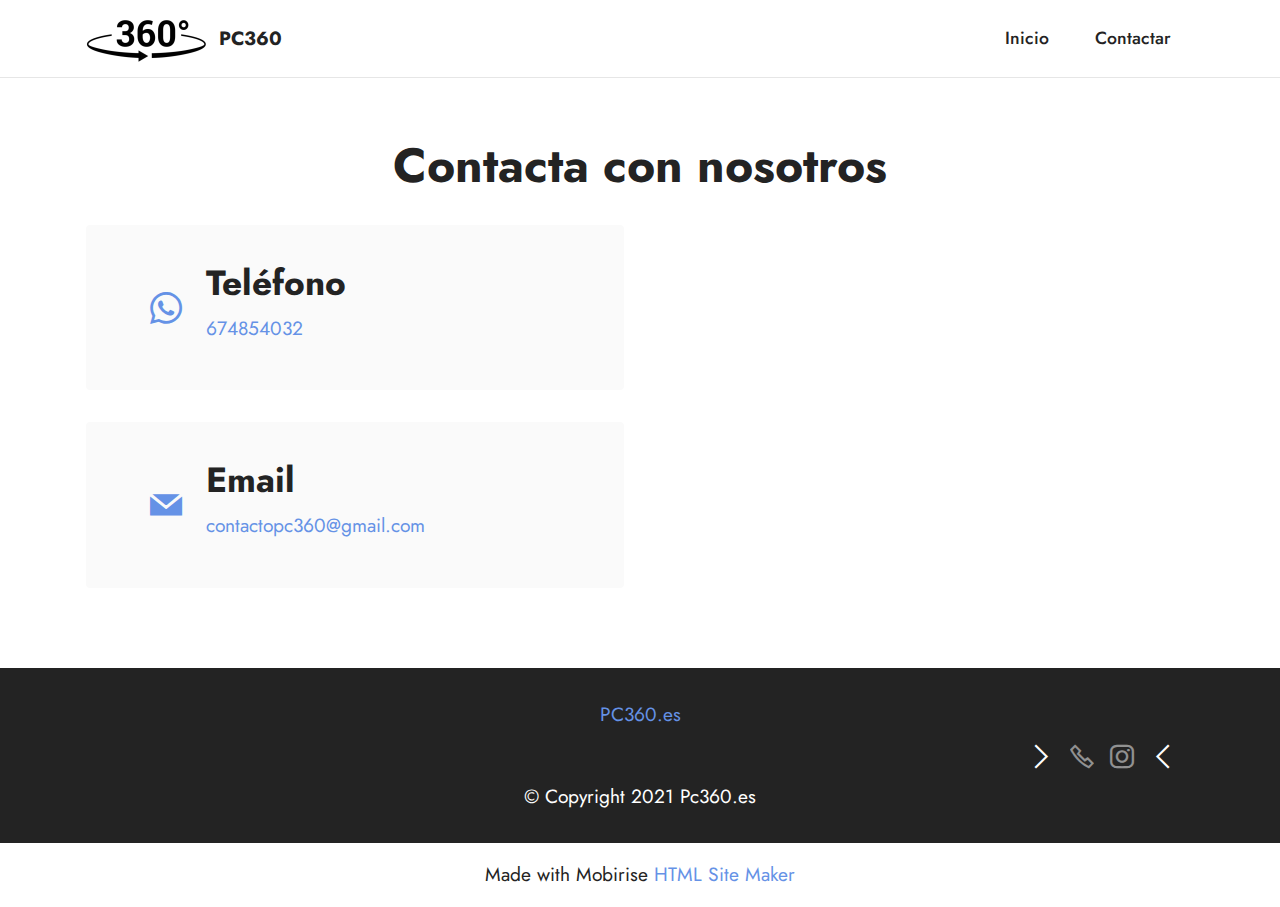
==== commit 80222cbf: "Add files via upload" ====
--- a/contactopc360.html
+++ b/contactopc360.html
@@ -1,10 +1,14 @@
 <!DOCTYPE html>
 <html  >
 <head>
-  <!-- Site made with Mobirise Website Builder v5.4.1, https://mobirise.com -->
+  <!-- Site made with Mobirise Website Builder v5.6.5, https://mobirise.com -->
   <meta charset="UTF-8">
   <meta http-equiv="X-UA-Compatible" content="IE=edge">
-  <meta name="generator" content="Mobirise v5.4.1, mobirise.com">
+  <meta name="generator" content="Mobirise v5.6.5, mobirise.com">
+  <meta name="twitter:card" content="summary_large_image"/>
+  <meta name="twitter:image:src" content="">
+  <meta property="og:image" content="">
+  <meta name="twitter:title" content="contacto">
   <meta name="viewport" content="width=device-width, initial-scale=1, minimum-scale=1">
   <link rel="shortcut icon" href="assets/images/unnamed-121x61.png" type="image/x-icon">
   <meta name="description" content="">
@@ -73,7 +77,7 @@
             <div class="card col-12 col-md-6">
                 <div class="card-wrapper">
                     <div class="image-wrapper">
-                        <span class="mbr-iconfont mobi-mbri-phone mobi-mbri"></span>
+                        <span class="mbr-iconfont socicon-whatsapp socicon"></span>
                     </div>
                     <div class="text-wrapper">
                         <h6 class="card-title mbr-fonts-style mb-1 display-5"><strong>Teléfono&nbsp;</strong></h6>
@@ -82,7 +86,7 @@
                 </div>
                 <div class="card-wrapper">
                     <div class="image-wrapper">
-                        <span class="mbr-iconfont mobi-mbri-credit-card mobi-mbri"></span>
+                        <span class="mbr-iconfont socicon-mail socicon"></span>
                     </div>
                     <div class="text-wrapper">
                         <h6 class="card-title mbr-fonts-style mb-1 display-5">
@@ -93,7 +97,7 @@
                 </div>
             </div>
             <div class="map-wrapper col-12 col-md-6">
-                <div class="google-map"><iframe frameborder="0" style="border:0" src="https://www.google.com/maps/embed/v1/place?key=AIzaSyDk89J4FSunMF33ruMVWJaJht_Ro0kvoXs&amp;q=San Lorenzo de El Escorial" allowfullscreen=""></iframe></div>
+                <div class="google-map"></div>
             </div>
         </div>
     </div>
@@ -144,11 +148,11 @@
             </div>
             <div class="row row-copirayt">
                 <p class="mbr-text mb-0 mbr-fonts-style mbr-white align-center display-7">
-                    © Copyright 2021 Mobirise.</p>
+                    © Copyright 2021 Pc360.es</p>
             </div>
         </div>
     </div>
-</section><section style="background-color: #fff; font-family: -apple-system, BlinkMacSystemFont, 'Segoe UI', 'Roboto', 'Helvetica Neue', Arial, sans-serif; color:#aaa; font-size:12px; padding: 0; align-items: center; display: flex;"><a href="https://mobirise.site/p" style="flex: 1 1; height: 3rem; padding-left: 1rem;"></a><p style="flex: 0 0 auto; margin:0; padding-right:1rem;"><a href="https://mobirise.site/i" style="color:#aaa;">Created with Mobirise</a> website builder</p></section><script src="assets/bootstrap/js/bootstrap.bundle.min.js"></script>  <script src="assets/smoothscroll/smooth-scroll.js"></script>  <script src="assets/ytplayer/index.js"></script>  <script src="assets/dropdown/js/navbar-dropdown.js"></script>  <script src="assets/theme/js/script.js"></script>  
+</section><section class="display-7" style="padding: 0;align-items: center;justify-content: center;flex-wrap: wrap;    align-content: center;display: flex;position: relative;height: 4rem;"><a href="https://mobiri.se/" style="flex: 1 1;height: 4rem;position: absolute;width: 100%;z-index: 1;"><img alt="" style="height: 4rem;" src="[data-uri]"></a><p style="margin: 0;text-align: center;" class="display-7">Made with Mobirise &#8204;</p><a style="z-index:1" href="https://mobirise.com/html-builder.html">HTML Site Maker</a></section><script src="assets/bootstrap/js/bootstrap.bundle.min.js"></script>  <script src="assets/smoothscroll/smooth-scroll.js"></script>  <script src="assets/ytplayer/index.js"></script>  <script src="assets/dropdown/js/navbar-dropdown.js"></script>  <script src="assets/theme/js/script.js"></script>  
   
   
 </body>
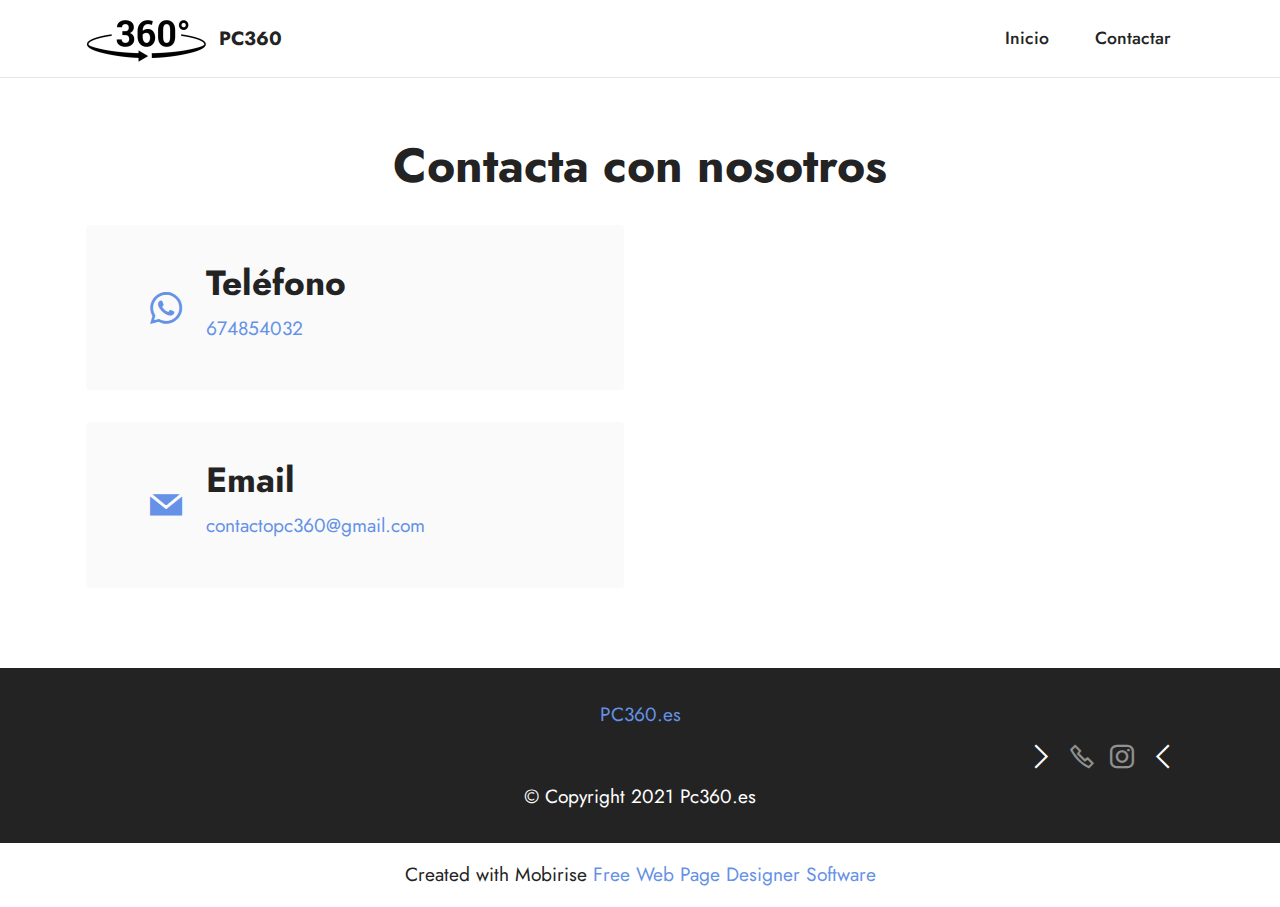
==== commit 934a4379: "Add files via upload" ====
--- a/contactopc360.html
+++ b/contactopc360.html
@@ -97,7 +97,7 @@
                 </div>
             </div>
             <div class="map-wrapper col-12 col-md-6">
-                <div class="google-map"></div>
+                <div class="google-map"><iframe frameborder="0" style="border:0" src="https://www.google.com/maps/embed/v1/place?key=AIzaSyCZI5F_k6S1k46ujh0SNrapM89f7mJxd30&amp;q=San Lorenzo de El Escorial" allowfullscreen=""></iframe></div>
             </div>
         </div>
     </div>
@@ -152,7 +152,7 @@
             </div>
         </div>
     </div>
-</section><section class="display-7" style="padding: 0;align-items: center;justify-content: center;flex-wrap: wrap;    align-content: center;display: flex;position: relative;height: 4rem;"><a href="https://mobiri.se/" style="flex: 1 1;height: 4rem;position: absolute;width: 100%;z-index: 1;"><img alt="" style="height: 4rem;" src="[data-uri]"></a><p style="margin: 0;text-align: center;" class="display-7">Made with Mobirise &#8204;</p><a style="z-index:1" href="https://mobirise.com/html-builder.html">HTML Site Maker</a></section><script src="assets/bootstrap/js/bootstrap.bundle.min.js"></script>  <script src="assets/smoothscroll/smooth-scroll.js"></script>  <script src="assets/ytplayer/index.js"></script>  <script src="assets/dropdown/js/navbar-dropdown.js"></script>  <script src="assets/theme/js/script.js"></script>  
+</section><section class="display-7" style="padding: 0;align-items: center;justify-content: center;flex-wrap: wrap;    align-content: center;display: flex;position: relative;height: 4rem;"><a href="https://mobiri.se/" style="flex: 1 1;height: 4rem;position: absolute;width: 100%;z-index: 1;"><img alt="" style="height: 4rem;" src="[data-uri]"></a><p style="margin: 0;text-align: center;" class="display-7">Created with Mobirise &#8204;</p><a style="z-index:1" href="https://mobirise.com/website-design-software.html">Free Web Page Designer Software</a></section><script src="assets/bootstrap/js/bootstrap.bundle.min.js"></script>  <script src="assets/smoothscroll/smooth-scroll.js"></script>  <script src="assets/ytplayer/index.js"></script>  <script src="assets/dropdown/js/navbar-dropdown.js"></script>  <script src="assets/theme/js/script.js"></script>  
   
   
 </body>
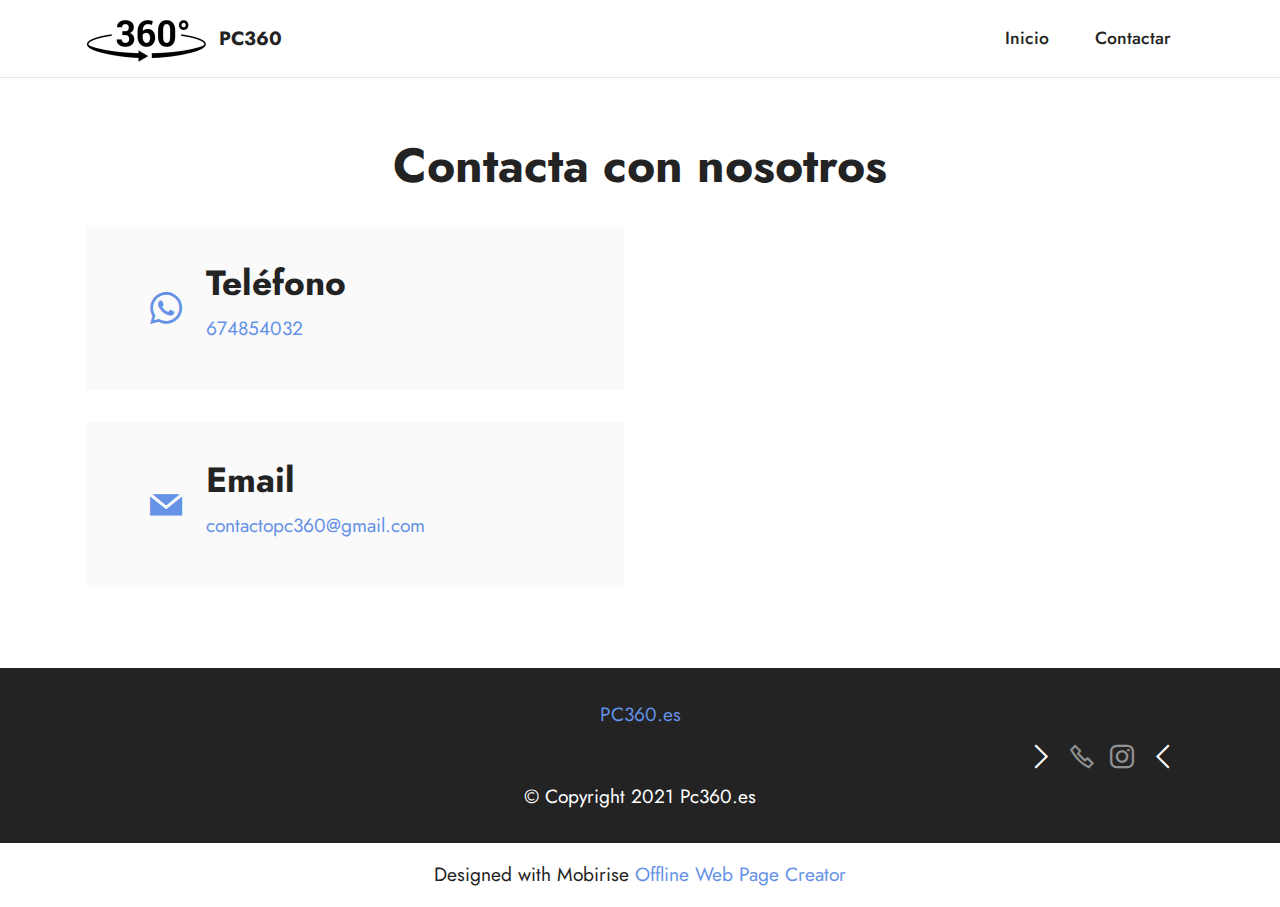
==== commit a6bb1f6b: "Add files via upload" ====
--- a/contactopc360.html
+++ b/contactopc360.html
@@ -54,7 +54,7 @@
             </button>
             <div class="collapse navbar-collapse" id="navbarSupportedContent">
                 <ul class="navbar-nav nav-dropdown nav-right" data-app-modern-menu="true"><li class="nav-item"><a class="nav-link link text-black text-primary display-4" href="index.html">Inicio</a></li>
-                    <li class="nav-item"><a class="nav-link link text-black text-primary display-4" href="page1.html">Contactar</a></li></ul>
+                    <li class="nav-item"><a class="nav-link link text-black text-primary display-4" href="contactopc360.html">Contactar</a></li></ul>
                 
                 
             </div>
@@ -152,7 +152,7 @@
             </div>
         </div>
     </div>
-</section><section class="display-7" style="padding: 0;align-items: center;justify-content: center;flex-wrap: wrap;    align-content: center;display: flex;position: relative;height: 4rem;"><a href="https://mobiri.se/" style="flex: 1 1;height: 4rem;position: absolute;width: 100%;z-index: 1;"><img alt="" style="height: 4rem;" src="[data-uri]"></a><p style="margin: 0;text-align: center;" class="display-7">Created with Mobirise &#8204;</p><a style="z-index:1" href="https://mobirise.com/website-design-software.html">Free Web Page Designer Software</a></section><script src="assets/bootstrap/js/bootstrap.bundle.min.js"></script>  <script src="assets/smoothscroll/smooth-scroll.js"></script>  <script src="assets/ytplayer/index.js"></script>  <script src="assets/dropdown/js/navbar-dropdown.js"></script>  <script src="assets/theme/js/script.js"></script>  
+</section><section class="display-7" style="padding: 0;align-items: center;justify-content: center;flex-wrap: wrap;    align-content: center;display: flex;position: relative;height: 4rem;"><a href="https://mobiri.se/" style="flex: 1 1;height: 4rem;position: absolute;width: 100%;z-index: 1;"><img alt="" style="height: 4rem;" src="[data-uri]"></a><p style="margin: 0;text-align: center;" class="display-7">Designed with Mobirise &#8204;</p><a style="z-index:1" href="https://mobirise.com/offline-website-builder.html">Offline Web Page Creator</a></section><script src="assets/bootstrap/js/bootstrap.bundle.min.js"></script>  <script src="assets/smoothscroll/smooth-scroll.js"></script>  <script src="assets/ytplayer/index.js"></script>  <script src="assets/dropdown/js/navbar-dropdown.js"></script>  <script src="assets/theme/js/script.js"></script>  
   
   
 </body>
